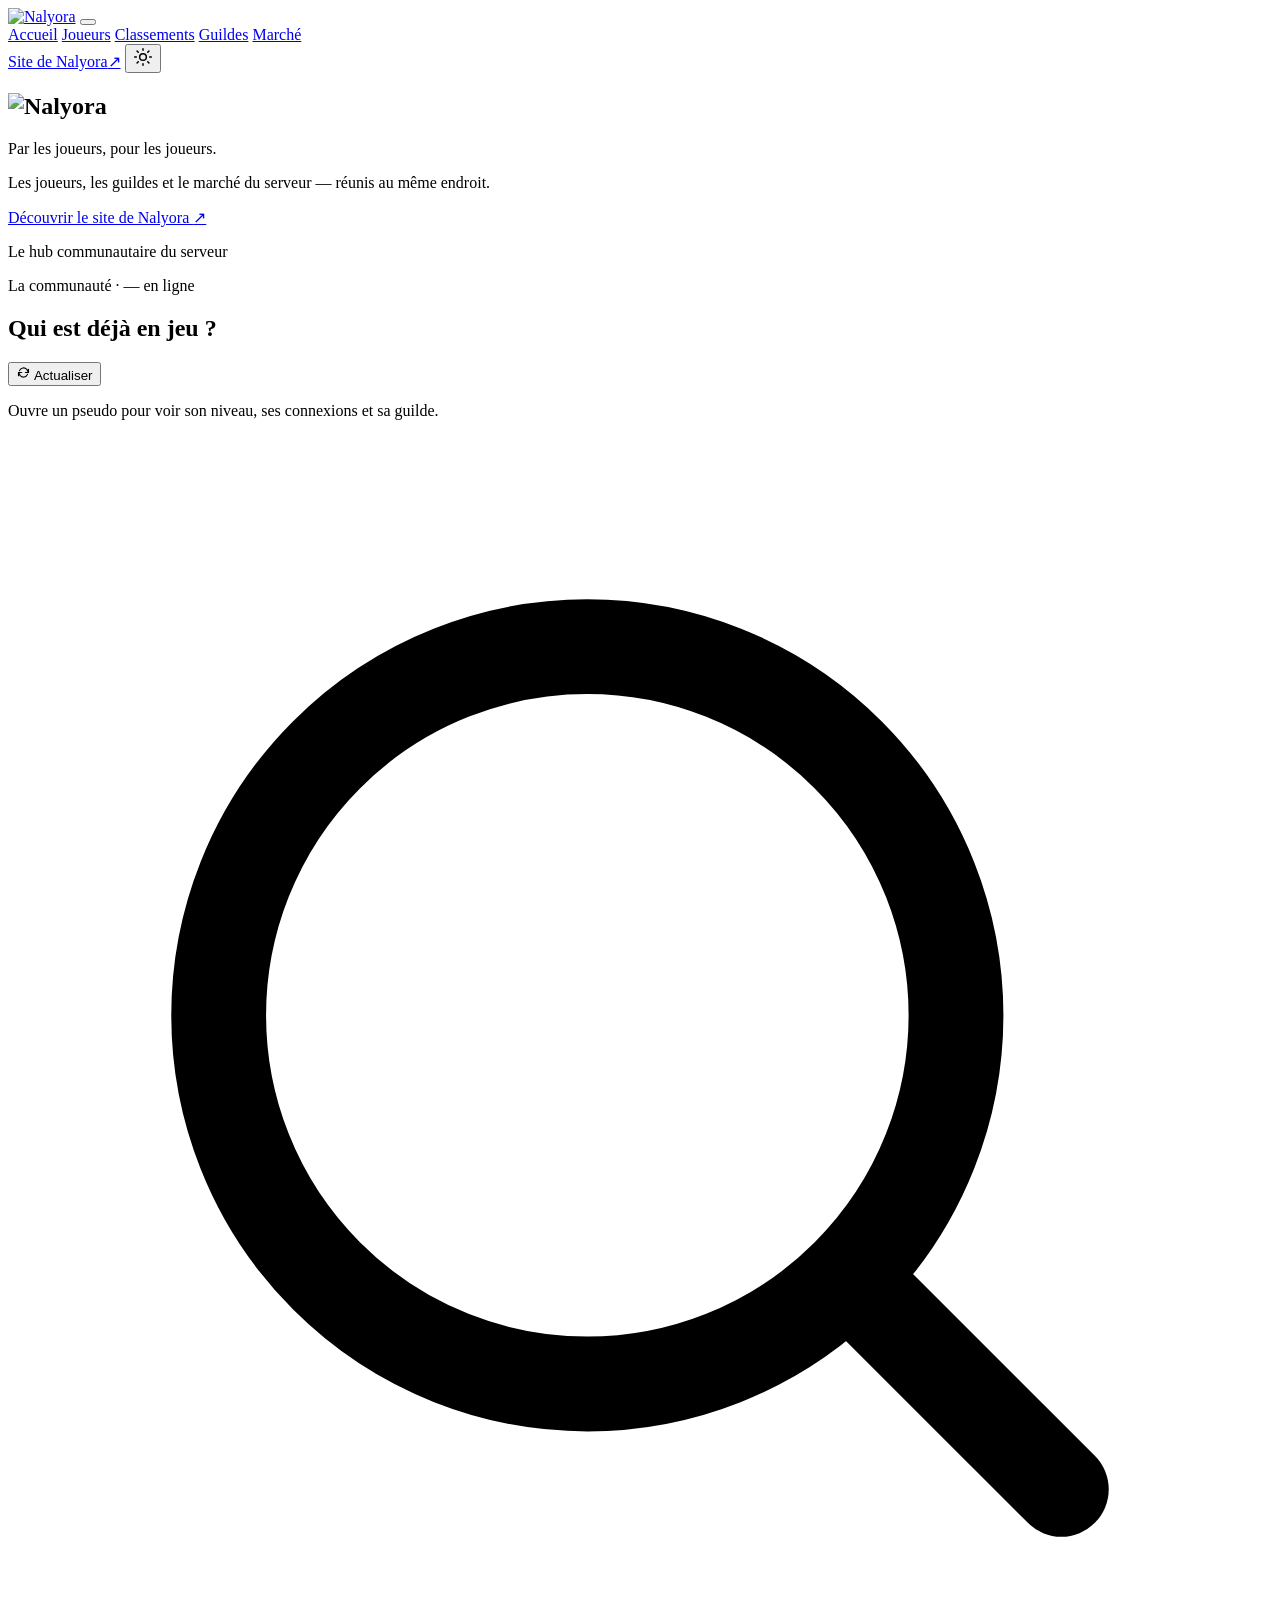
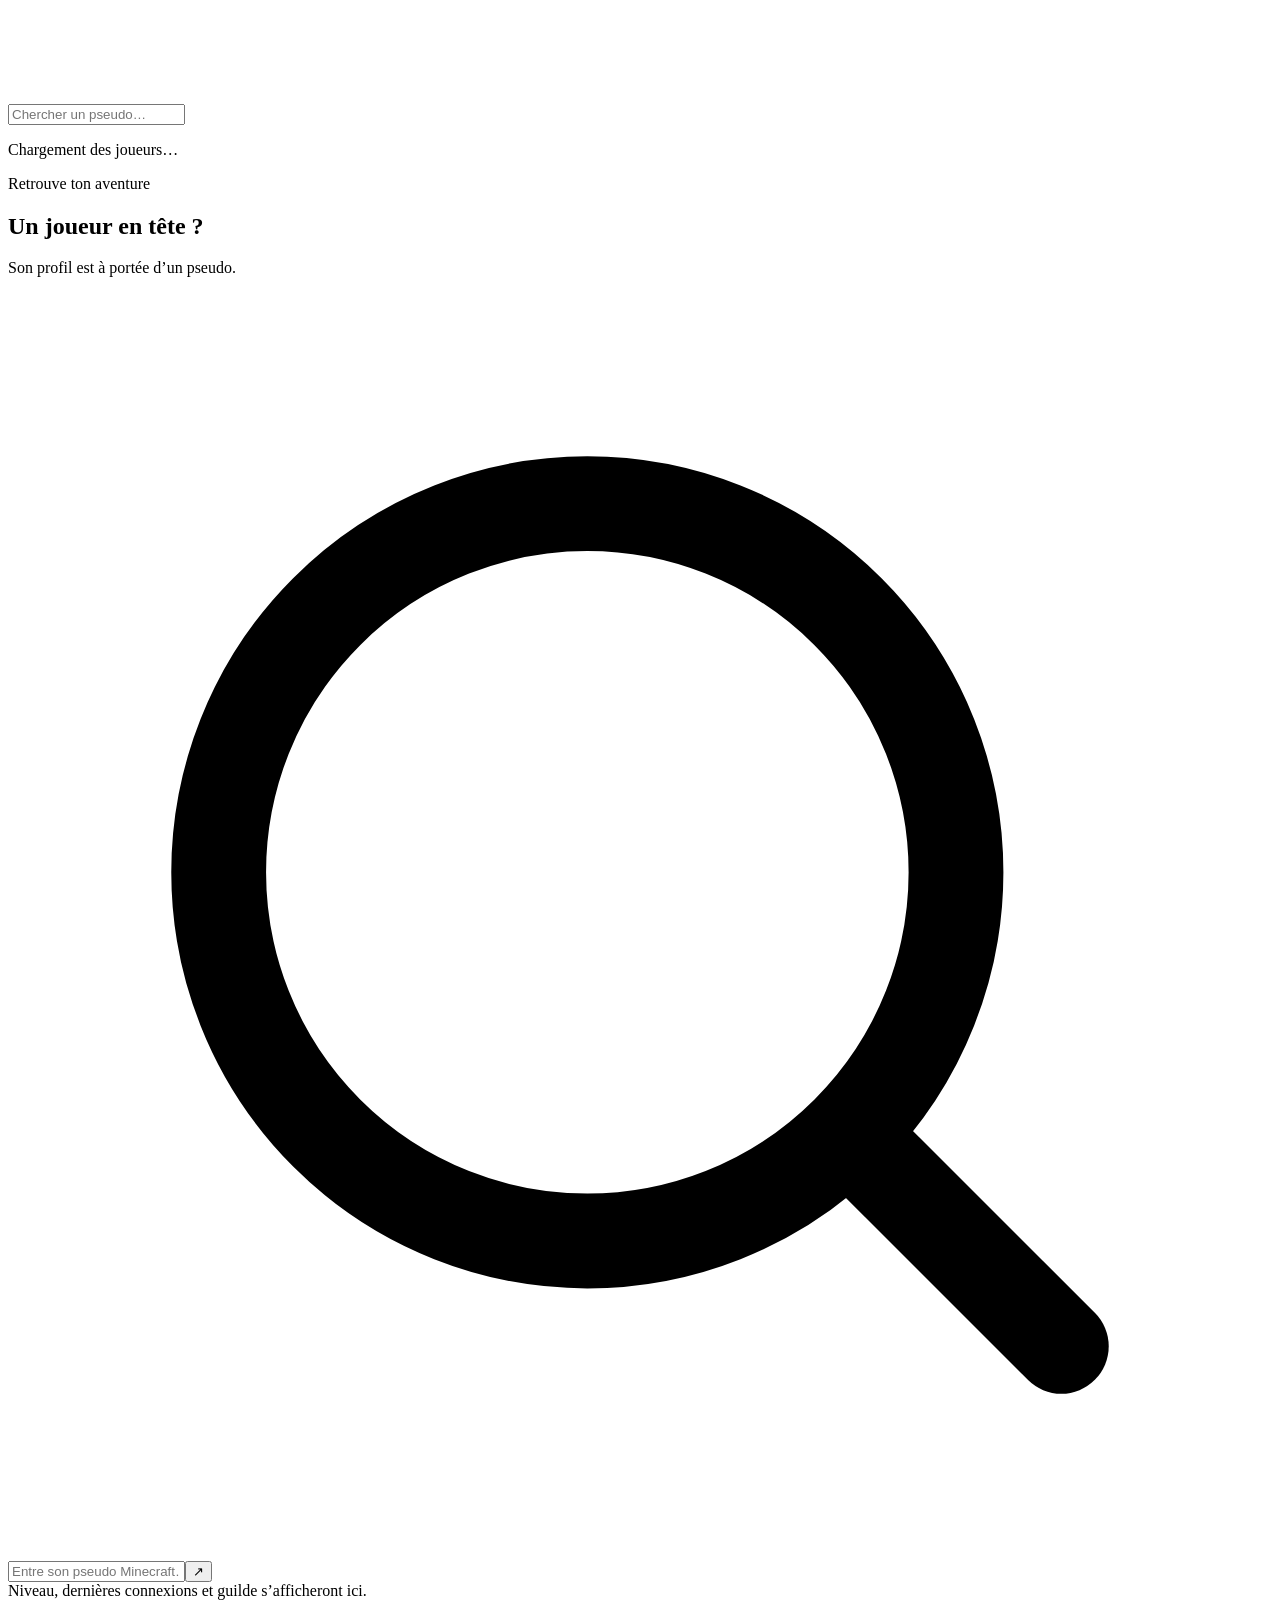
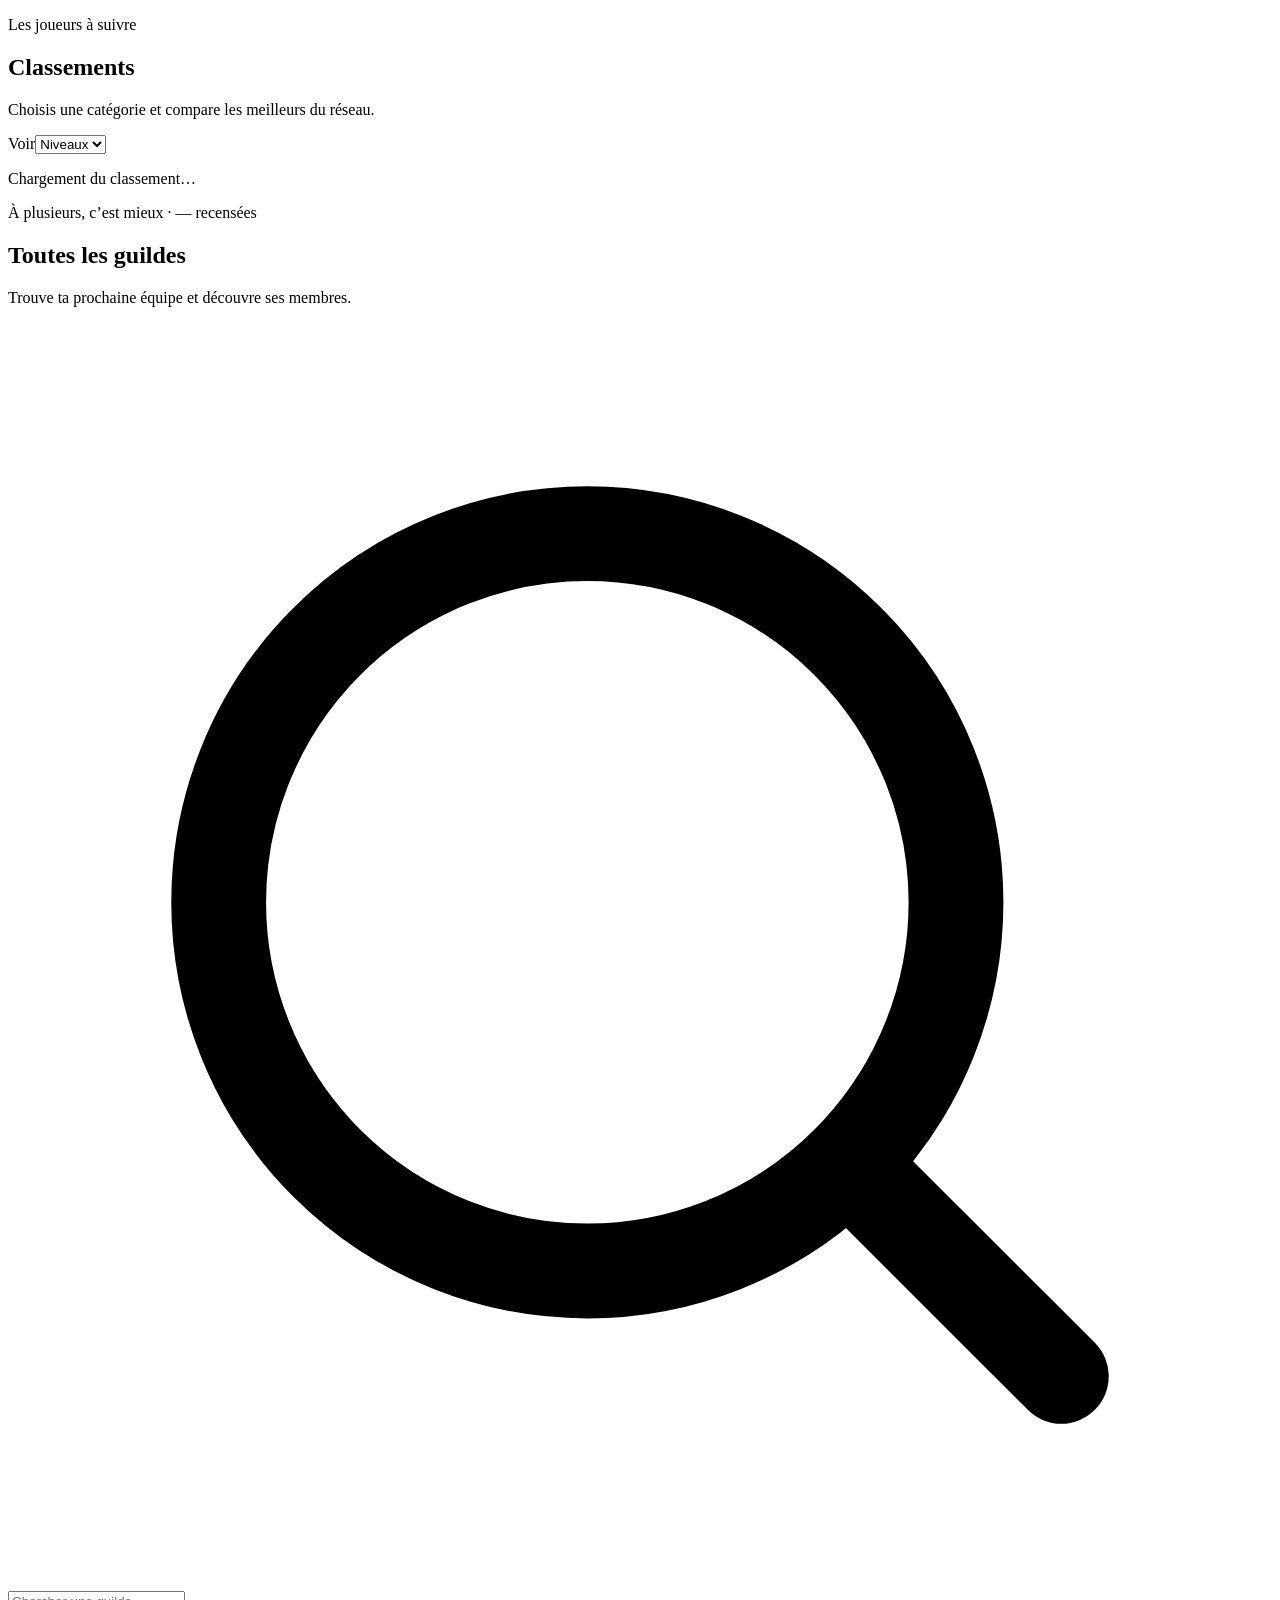
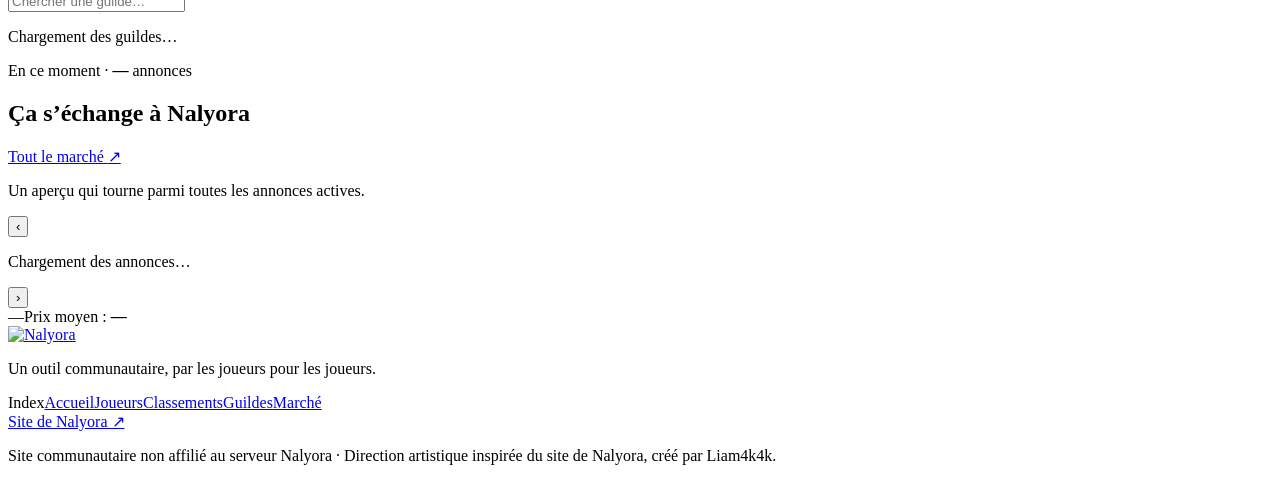
==== index.html @ d9221e03 "AAA" ====
<!doctype html>
<html lang="fr">
<head>
  <meta charset="utf-8">
  <meta name="viewport" content="width=device-width, initial-scale=1">
  <meta name="theme-color" content="#061a3b">
  <meta name="description" content="Le hub communautaire Nalyora : joueurs, profils, guildes, classements et hôtel des ventes, par les joueurs pour les joueurs.">
  <title>Le Hub des joueurs · Nalyora</title>
  <link rel="icon" href="https://nalyora.fr/assets/favicon.png">
  <link rel="preload" href="https://nalyora.fr/assets/fonts/pixelify-sans-latin-600-normal.woff2" as="font" type="font/woff2" crossorigin>
  <link rel="preload" href="https://nalyora.fr/assets/fonts/lilita-one-latin-400-normal.woff2" as="font" type="font/woff2" crossorigin>
  <link rel="stylesheet" href="https://nalyora.fr/css/style.css?v=38">
  <link rel="stylesheet" href="https://nalyora.fr/css/aventure.css?v=44">
  <link rel="stylesheet" href="https://nalyora.fr/css/accueil.css?v=14">
  <link rel="stylesheet" href="styles.css">
  <script src="https://nalyora.fr/js/fond.js?v=5" defer></script>
  <script src="app.js" defer></script>
</head>
<body class="aventure page-accueil hub-page">
  <header class="nav">
    <a class="nav-marque" href="#accueil" aria-label="Accueil du Hub Nalyora"><img src="https://nalyora.fr/assets/logo.webp" width="2000" height="667" alt="Nalyora"></a>
    <button type="button" class="nav-menu" id="nav-menu" aria-expanded="false" aria-controls="nav-principale" aria-label="Ouvrir le menu"><span></span><span></span><span></span></button>
    <nav class="nav-liens" id="nav-principale" aria-label="Navigation principale">
      <a href="#accueil" aria-current="page"><span>Accueil</span></a>
      <a href="#joueurs"><span>Joueurs</span></a>
      <a href="#classements"><span>Classements</span></a>
      <a href="#guildes"><span>Guildes</span></a>
      <a href="#marche"><span>Marché</span></a>
    </nav>
    <div class="nav-actions">
      <a class="nav-bouton nav-boutique hub-official-link" href="https://nalyora.fr/" target="_blank" rel="noopener noreferrer"><span>Site de Nalyora</span><span aria-hidden="true">↗</span></a>
      <button type="button" class="nav-bouton nav-theme" id="theme-toggle" aria-label="Changer de thème" title="Thème clair ou sombre"><svg viewBox="0 0 24 24" width="20" height="20" fill="none" stroke="currentColor" stroke-width="1.8" stroke-linecap="round" aria-hidden="true"><circle cx="12" cy="12" r="4"/><path d="M12 2v2m0 16v2M4.93 4.93l1.4 1.4m11.34 11.34 1.4 1.4M2 12h2m16 0h2M4.93 19.07l1.4-1.4M17.67 6.33l1.4-1.4"/></svg></button>
    </div>
  </header>

  <main id="accueil">
    <section class="aventure-hero hub-hero hub-home-section">
      <h1 class="logo-wrap"><img class="logo" src="https://nalyora.fr/assets/logo.webp" width="2000" height="667" alt="Nalyora"></h1>
      <p class="aventure-ruban">Par les joueurs, pour les joueurs.</p>
      <p class="hub-hero-copy">Les joueurs, les guildes et le marché du serveur — réunis au même endroit.</p>
      <div class="aventure-actions"><a class="hub-link-button" href="https://nalyora.fr/" target="_blank" rel="noopener noreferrer">Découvrir le site de Nalyora <span aria-hidden="true">↗</span></a></div>
      <p class="aventure-statut"><span class="pulse hub-pulse" aria-hidden="true"></span>Le hub communautaire du serveur</p>
    </section>

    <section class="couche couche-terre hub-layer hub-home-section" id="joueurs" aria-labelledby="players-title">
      <div class="couche-interieur">
        <div class="couche-tete">
          <div><p class="couche-sur">La communauté · <span id="online-count">—</span> en ligne</p><h2 class="couche-titre" id="players-title">Qui est déjà en jeu ?</h2></div>
          <button class="hub-refresh" id="refresh-online" type="button"><svg viewBox="0 0 24 24" width="15" height="15" fill="none" stroke="currentColor" stroke-width="1.8" stroke-linecap="round" stroke-linejoin="round" aria-hidden="true"><path d="M20 7v5h-5M4 17v-5h5"/><path d="M5.6 9a7 7 0 0 1 11.7-2L20 12M4 12l2.7 5a7 7 0 0 0 11.7-2"/></svg> Actualiser</button>
        </div>
        <p class="hub-section-intro">Ouvre un pseudo pour voir son niveau, ses connexions et sa guilde.</p>
        <label class="hub-search"><span class="search-icon" aria-hidden="true"><svg viewBox="0 0 24 24" fill="none" stroke="currentColor" stroke-width="1.8" stroke-linecap="round"><circle cx="11" cy="11" r="7"/><path d="m20 20-4-4"/></svg></span><input id="player-search" type="search" placeholder="Chercher un pseudo…" autocomplete="off"></label>
        <div class="hub-player-list" id="player-list"><p class="hub-empty">Chargement des joueurs…</p></div>
        <p class="hub-empty" id="players-empty" hidden>Personne en ligne pour le moment.</p>
      </div>
    </section>

    <section class="couche couche-pierre hub-layer hub-home-section" aria-labelledby="profile-title">
      <div class="couche-interieur hub-two-columns">
        <div class="hub-module">
          <p class="couche-sur">Retrouve ton aventure</p><h2 class="couche-titre" id="profile-title">Un joueur en tête ?</h2>
          <p class="hub-section-intro">Son profil est à portée d’un pseudo.</p>
          <form id="profile-form" class="hub-profile-form"><label class="hub-search"><span class="search-icon" aria-hidden="true"><svg viewBox="0 0 24 24" fill="none" stroke="currentColor" stroke-width="1.8" stroke-linecap="round"><circle cx="11" cy="11" r="7"/><path d="m20 20-4-4"/></svg></span><input id="profile-input" maxlength="16" placeholder="Entre son pseudo Minecraft…" required><button aria-label="Rechercher un joueur"><span aria-hidden="true">↗</span></button></label></form>
          <div class="hub-profile-result" id="profile-result">Niveau, dernières connexions et guilde s’afficheront ici.</div>
        </div>
        <div class="hub-module" id="classements">
          <p class="couche-sur">Les joueurs à suivre</p><h2 class="couche-titre">Classements</h2>
          <p class="hub-section-intro">Choisis une catégorie et compare les meilleurs du réseau.</p>
          <div class="hub-ranking-controls"><label class="hub-dropdown"><span>Voir</span><select id="board-select" aria-label="Choisir un classement"><option value="niveaux">Niveaux</option><option value="argent">Fortune</option><option value="guildes">Guildes</option></select></label>
          <label class="hub-dropdown paw-dropdown" id="wealth-wrap" hidden><span class="paw-mark" aria-hidden="true"><svg viewBox="0 0 24 24" fill="currentColor"><ellipse cx="12" cy="16" rx="5" ry="4"/><circle cx="5.5" cy="10" r="1.8"/><circle cx="10" cy="6.5" r="1.8"/><circle cx="14.5" cy="6.5" r="1.8"/><circle cx="18.5" cy="10" r="1.8"/></svg></span><select id="wealth-type" aria-label="Choisir une monnaie"><option value="vault">Argent</option><option value="ecoshop">Paws</option><option value="afk">Points AFK</option></select></label></div>
          <div class="hub-board-list" id="leaderboard-list"><p class="hub-empty">Chargement du classement…</p></div>
        </div>
      </div>
    </section>

    <section class="couche couche-abysse hub-layer hub-home-section" id="guildes" aria-labelledby="guild-title">
      <div class="couche-interieur">
        <div class="couche-tete"><div><p class="couche-sur">À plusieurs, c’est mieux · <span id="guild-count">—</span> recensées</p><h2 class="couche-titre" id="guild-title">Toutes les guildes</h2></div></div>
        <p class="hub-section-intro">Trouve ta prochaine équipe et découvre ses membres.</p>
        <label class="hub-search"><span class="search-icon" aria-hidden="true"><svg viewBox="0 0 24 24" fill="none" stroke="currentColor" stroke-width="1.8" stroke-linecap="round"><circle cx="11" cy="11" r="7"/><path d="m20 20-4-4"/></svg></span><input id="guild-search" placeholder="Chercher une guilde…" maxlength="20"></label>
        <div class="hub-guild-list" id="guild-list"><p class="hub-empty">Chargement des guildes…</p></div>
        <button class="hub-more" id="guild-more" type="button" hidden>Afficher plus de guildes <span aria-hidden="true">↓</span></button>
      </div>
    </section>

    <section class="couche couche-pierre hub-layer hub-subpage" id="guild-page" hidden aria-labelledby="guild-page-title">
      <div class="couche-interieur">
        <a class="hub-back" href="#guildes">← Retour à toutes les guildes</a>
        <div id="guild-page-content"><p class="hub-empty">Chargement de la guilde…</p></div>
      </div>
    </section>

    <section class="couche couche-abysse hub-layer hub-subpage" id="player-page" hidden aria-labelledby="player-page-title">
      <div class="couche-interieur">
        <a class="hub-back" href="#joueurs">← Retour au Hub</a>
        <div id="player-page-content"><p class="hub-empty">Chargement du profil…</p></div>
      </div>
    </section>

    <section class="couche couche-terre hub-layer hub-home-section" id="marche" aria-labelledby="market-title">
      <div class="couche-interieur">
        <div class="couche-tete"><div><p class="couche-sur">En ce moment · <span class="hub-count"><b id="auction-count">—</b> annonces</span></p><h2 class="couche-titre" id="market-title">Ça s’échange à Nalyora</h2></div><a class="hub-text-link" href="#/marche">Tout le marché <span aria-hidden="true">↗</span></a></div>
        <p class="hub-section-intro">Un aperçu qui tourne parmi toutes les annonces actives.</p>
        <div class="hub-auction-carousel"><button class="hub-carousel-arrow" id="auction-prev" type="button" aria-label="Annonces précédentes">‹</button><div class="hub-carousel-window"><div class="hub-carousel-track" id="auction-carousel"><p class="hub-empty">Chargement des annonces…</p></div></div><button class="hub-carousel-arrow" id="auction-next" type="button" aria-label="Annonces suivantes">›</button></div>
        <div class="hub-carousel-footer"><span id="auction-carousel-count">—</span><span class="hub-carousel-dots" id="auction-carousel-dots"></span><span>Prix moyen : <b id="average-price">—</b></span></div>
      </div>
    </section>

    <section class="couche couche-pierre hub-layer hub-subpage" id="market-page" hidden aria-labelledby="market-page-title"><div class="couche-interieur"><a class="hub-back" href="#marche">← Retour à l’accueil</a><div class="hub-page-heading"><p class="couche-sur">LES ÉCHANGES ENTRE JOUEURS</p><h1 id="market-page-title">Hôtel des ventes</h1><p>Les annonces actives du serveur, au même endroit.</p></div><div class="hub-market-tools"><label class="hub-search"><span class="search-icon" aria-hidden="true"><svg viewBox="0 0 24 24" fill="none" stroke="currentColor" stroke-width="1.8" stroke-linecap="round"><circle cx="11" cy="11" r="7"/><path d="m20 20-4-4"/></svg></span><input id="market-page-search" placeholder="Chercher un objet…" maxlength="64"></label><select id="market-page-sort" aria-label="Trier les annonces"><option value="recent">Plus récentes</option><option value="prix_asc">Prix croissant</option><option value="prix_desc">Prix décroissant</option><option value="expiration">Expiration proche</option></select></div><p class="hub-market-total"><b id="market-page-count">—</b> annonces actives</p><div class="hub-auction-list hub-full-market-list" id="market-page-list"><p class="hub-empty">Chargement du marché…</p></div><button class="hub-more" id="market-load-more" type="button" hidden>Afficher les annonces suivantes</button></div></section>

    <section class="couche couche-abysse hub-layer hub-subpage" id="auction-page" hidden aria-labelledby="auction-page-title"><div class="couche-interieur"><a class="hub-back" href="#/marche">← Retour au marché</a><div id="auction-page-content"><p class="hub-empty">Chargement de l’annonce…</p></div></div></section>

  </main>

  <footer class="pied hub-footer">
    <div class="hub-footer-main"><a class="hub-footer-logo" href="https://nalyora.fr/" target="_blank" rel="noopener noreferrer"><img src="https://nalyora.fr/assets/logo.webp" width="2000" height="667" alt="Nalyora"></a><p>Un outil communautaire, par les joueurs pour les joueurs.</p></div>
    <nav class="hub-footer-index" aria-label="Index du site"><span>Index</span><a href="#accueil">Accueil</a><a href="#joueurs">Joueurs</a><a href="#classements">Classements</a><a href="#guildes">Guildes</a><a href="#marche">Marché</a></nav>
    <div class="hub-footer-links"><a href="https://nalyora.fr/" target="_blank" rel="noopener noreferrer">Site de Nalyora ↗</a></div>
    <p class="hub-disclaimer">Site communautaire non affilié au serveur Nalyora · Direction artistique inspirée du site de Nalyora, créé par Liam4k4k.</p>
  </footer>
  <div class="hub-toast" id="toast" role="status" aria-live="polite"></div>
</body>
</html>
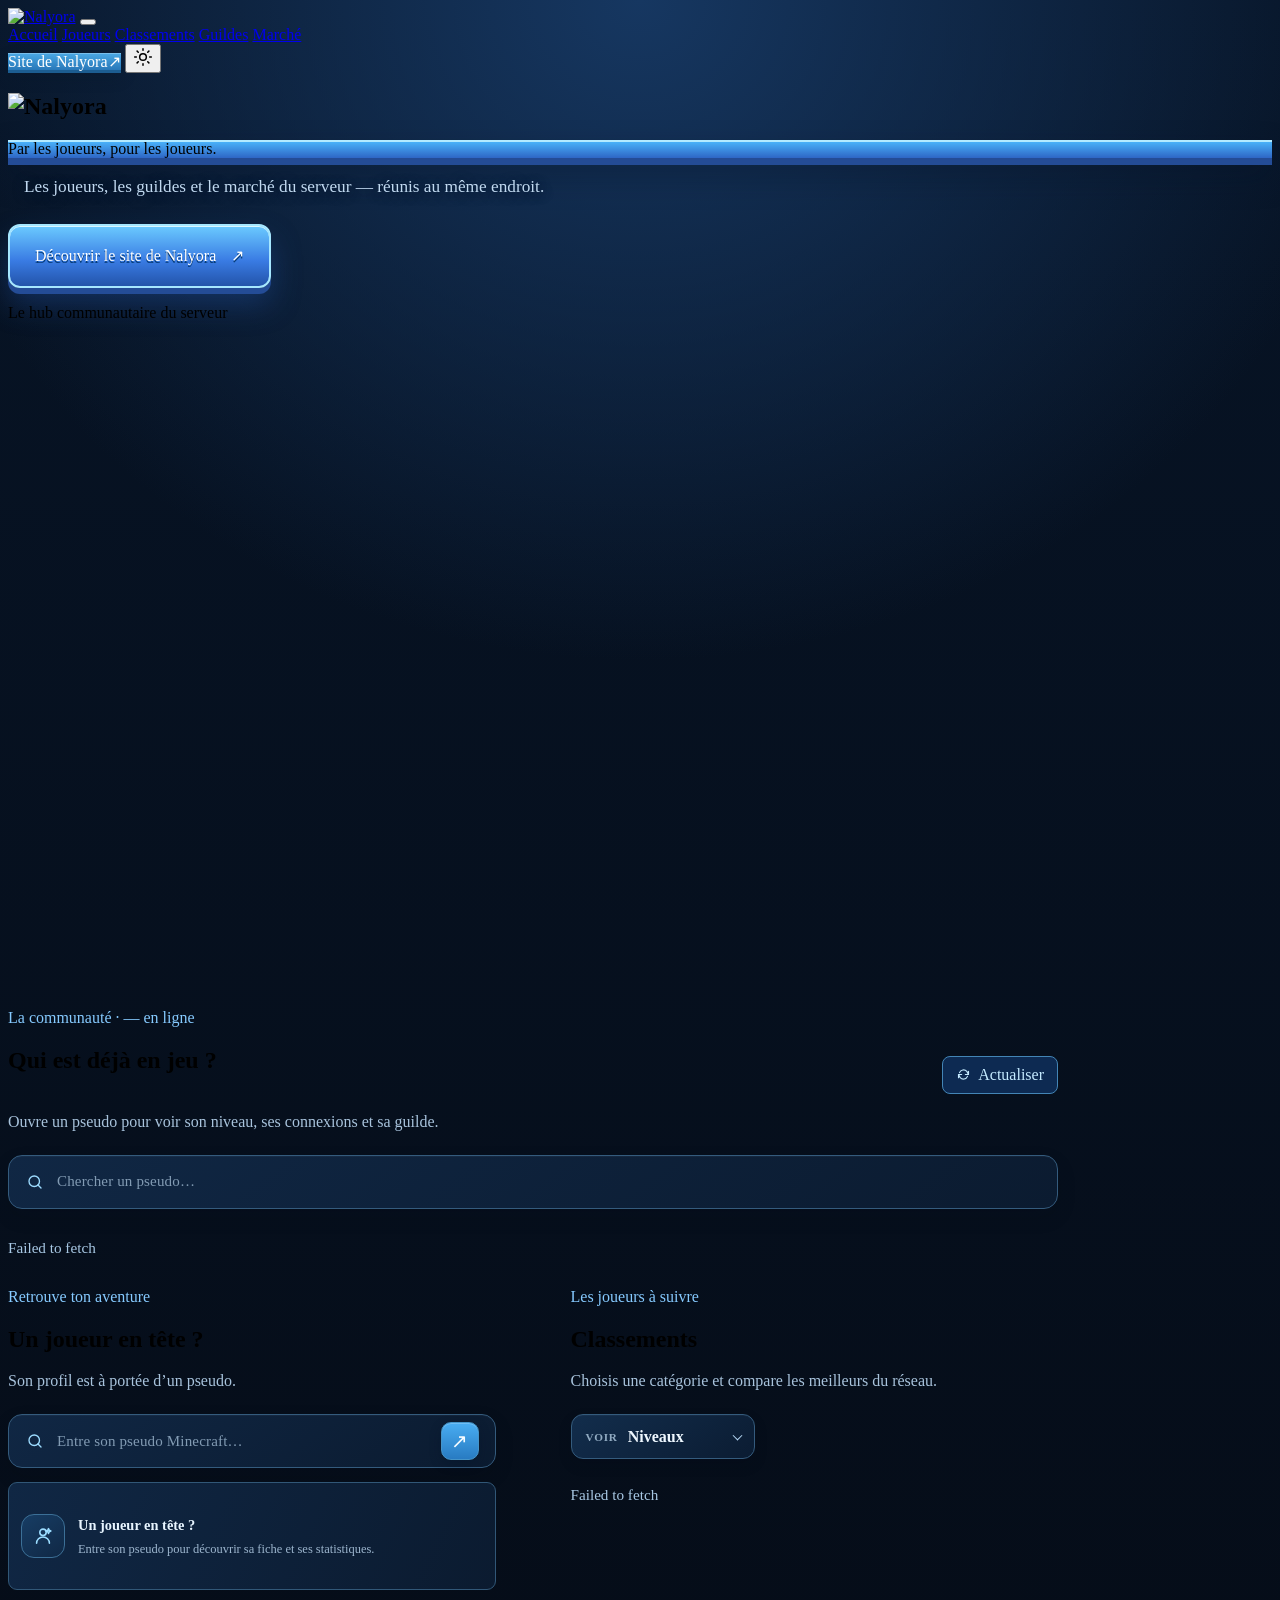
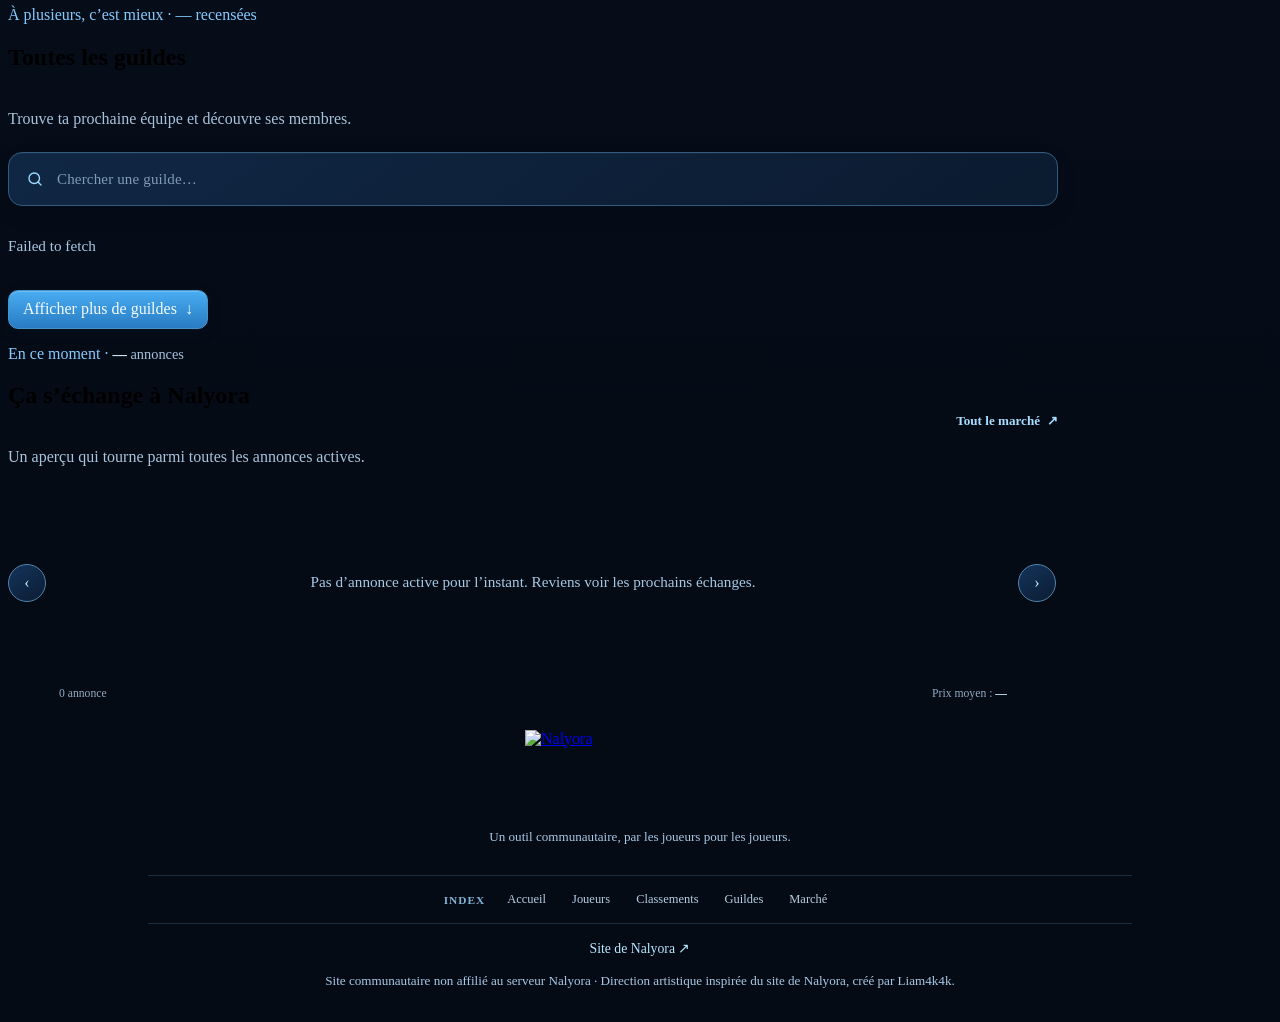
==== commit 758eb4ee: "Add files via upload" ====
--- a/index.html
+++ b/index.html
@@ -61,7 +61,7 @@
           <p class="couche-sur">Retrouve ton aventure</p><h2 class="couche-titre" id="profile-title">Un joueur en tête ?</h2>
           <p class="hub-section-intro">Son profil est à portée d’un pseudo.</p>
           <form id="profile-form" class="hub-profile-form"><label class="hub-search"><span class="search-icon" aria-hidden="true"><svg viewBox="0 0 24 24" fill="none" stroke="currentColor" stroke-width="1.8" stroke-linecap="round"><circle cx="11" cy="11" r="7"/><path d="m20 20-4-4"/></svg></span><input id="profile-input" maxlength="16" placeholder="Entre son pseudo Minecraft…" required><button aria-label="Rechercher un joueur"><span aria-hidden="true">↗</span></button></label></form>
-          <div class="hub-profile-result" id="profile-result">Niveau, dernières connexions et guilde s’afficheront ici.</div>
+          <div class="hub-profile-result hub-profile-empty" id="profile-result"><span class="hub-profile-empty-mark" aria-hidden="true"><svg viewBox="0 0 24 24" fill="none" stroke="currentColor" stroke-width="1.7" stroke-linecap="round" stroke-linejoin="round"><circle cx="12" cy="8" r="3.5"/><path d="M5 20a7 7 0 0 1 14 0M18 4l.8 1.8 1.8.8-1.8.8-.8 1.8-.8-1.8-1.8-.8 1.8-.8z"/></svg></span><span><b>Un joueur en tête ?</b><small>Entre son pseudo pour découvrir sa fiche et ses statistiques.</small></span></div>
         </div>
         <div class="hub-module" id="classements">
           <p class="couche-sur">Les joueurs à suivre</p><h2 class="couche-titre">Classements</h2>
--- a/styles.css
+++ b/styles.css
@@ -0,0 +1,139 @@
+/* Couleurs du site Nalyora, déclinées dans une gamme bleue. */
+body.hub-page{--rouge:#397be3;--rouge-texte:#b9e4ff;--or:#83cfff;--raccord:#4bb4ff;--voile:rgb(12 77 153 / .34);--sticker:var(--cadre-ombre);--hub-blue:#397be3;--hub-ice:#9ee7ff;--hub-ink:#061a3b;--hub-panel:#0a2450;--hub-line:#477aa8;--hub-soft:#a8c8e4;color:var(--texte-papier)}
+body.hub-page .nav-actions .nav-bouton.hub-official-link{--fond-bouton:linear-gradient(180deg,#4cbaff,#2e66c5);--levre:#244c96;--texte-bouton:#fff;color:#fff;background:var(--fond-bouton);box-shadow:inset 0 1px #bcefff,0 4px 0 #244c96,0 9px 18px #2354aa44;text-decoration:none}
+body.hub-page .nav-ouverte .nav-liens{display:flex}
+body.hub-page .aventure-hero{min-height:max(100svh,650px)}
+body.hub-page .aventure-ruban{background:linear-gradient(180deg,#4cbaff,#2e66c5);border-color:#082c60;box-shadow:inset 0 2px #b3eaff,0 7px 0 #244c96,0 16px 30px #05142c88}
+body.hub-page .aventure-statut .pulse{background:#67d4ff;box-shadow:0 0 13px #51baff}
+.hub-link-button{display:inline-flex;min-height:60px;align-items:center;justify-content:center;gap:15px;padding:0 25px;border:2px solid #a6e7ff;border-radius:12px;background:linear-gradient(180deg,#6bcaff,#397be3 58%,#2354aa);box-shadow:inset 0 1px #d8f6ff,0 6px 0 #244c96,0 16px 30px #2354aa66;color:#fff;text-decoration:none;font:400 1.2rem/1.2 var(--bd);text-shadow:0 2px #063c78;transition:transform .16s,filter .16s}.hub-link-button:hover{transform:translateY(-2px);filter:brightness(1.08)}
+.hub-layer .couche-interieur{max-width:1050px}.hub-layer .couche-titre{color:var(--texte-papier)}.hub-layer .couche-sur{color:#86caff}.hub-layer .couche-tete{display:flex;align-items:flex-end;justify-content:space-between;gap:20px;margin-bottom:20px}.hub-refresh{border:1px solid #4385b6;border-radius:8px;padding:9px 13px;background:#0d2a52;color:#c4eaff;cursor:pointer;font:600 .9rem var(--body)}.hub-refresh:hover{background:#154074}.hub-search{display:flex;align-items:center;gap:11px;min-height:46px;padding:0 14px;border:1px solid #46749d;border-radius:9px;background:#101c36;color:#9edfff}.hub-search:focus-within{border-color:#6ccaff;box-shadow:0 0 0 3px #397be32a}.hub-search>span{font-size:21px}.hub-search input{width:100%;min-width:0;border:0;outline:0;background:transparent;color:#edf8ff;font:500 .95rem var(--body)}.hub-search input::placeholder{color:#8fa6bf}.hub-player-list,.hub-board-list,.hub-guild-list,.hub-auction-list{display:grid;margin-top:15px}.hub-player-row,.hub-guild-row,.hub-auction-row{width:100%;display:flex;align-items:center;gap:13px;padding:12px 10px;border:0;border-bottom:1px solid #3e5f8277;background:transparent;color:var(--texte-papier);text-align:left;cursor:pointer;font:inherit}.hub-player-row:hover,.hub-guild-row:hover,.hub-auction-row:hover{background:#397be318}.hub-avatar{width:42px;height:42px;flex:0 0 42px;border:2px solid #5c95c4;border-radius:9px;background:#173658;image-rendering:pixelated}.hub-player-meta,.hub-guild-meta,.hub-auction-meta{display:grid;gap:4px;min-width:0}.hub-player-meta b,.hub-guild-meta b,.hub-auction-meta b{font-size:1rem}.hub-player-meta small,.hub-guild-meta small,.hub-auction-meta small{color:var(--hub-soft);font-size:.82rem}.hub-player-server{margin-left:auto;color:#8de4c3;font-size:.78rem;font-weight:700}.hub-empty{margin:12px 0;color:var(--hub-soft);font-size:.95rem;line-height:1.6}.hub-two-columns{display:grid;grid-template-columns:1fr 1fr;gap:clamp(28px,6vw,75px)}.hub-module{min-width:0}.hub-profile-form{margin-top:18px}.hub-profile-form .hub-search{min-height:51px}.hub-profile-form .hub-search button{border:0;background:transparent;color:#a6e7ff;font-size:1.35rem;cursor:pointer}.hub-profile-result{min-height:78px;display:flex;align-items:center;gap:13px;margin-top:14px;padding:12px;border:1px dashed #4a7599;border-radius:9px;color:var(--hub-soft);font-size:.9rem;line-height:1.55}.hub-profile-card{display:flex;align-items:center;gap:12px;width:100%}.hub-profile-card .hub-avatar{width:50px;height:50px;flex-basis:50px}.hub-profile-info{display:grid;gap:5px}.hub-profile-info b{color:#eef8ff;font-size:1rem}.hub-profile-info small{color:#a4c1da}.hub-profile-tag{margin-left:auto;border-radius:6px;background:#123b68;padding:6px 9px;color:#a7e5ff;font-size:.75rem}.hub-tabs{display:flex;gap:5px;margin-top:16px;padding:4px;border:1px solid #355f85;border-radius:9px;background:#0b1c37}.hub-tabs button{flex:1;min-height:34px;border:0;border-radius:6px;background:transparent;color:#a5bad0;cursor:pointer;font:600 .8rem var(--body)}.hub-tabs button.active{background:linear-gradient(#42aff5,#1478ce);color:white;box-shadow:0 2px 7px #06152e}.hub-board-row{display:grid;grid-template-columns:34px 36px minmax(0,1fr) auto;align-items:center;gap:9px;min-height:54px;border-bottom:1px solid #3e5f8277}.hub-rank{font:400 1rem var(--bd);color:#9abbd5}.hub-rank.gold{color:#b3e7ff}.hub-rank.silver{color:#cee0ee}.hub-rank.bronze{color:#88c6ee}.hub-board-row .hub-avatar{width:34px;height:34px;flex-basis:34px;border-radius:7px}.hub-board-name{overflow:hidden;border:0;background:none;color:#e5f4ff;text-align:left;text-overflow:ellipsis;white-space:nowrap;cursor:pointer;font:600 .9rem var(--body)}.hub-board-value{color:#a8e3ff;font-size:.82rem;font-weight:700;white-space:nowrap}.hub-guild-crest{width:42px;height:42px;display:grid;place-items:center;flex:0 0 42px;border:1px solid #5394c5;border-radius:10px;background:#0d3563;color:#b8ecff;font-size:1.45rem}.hub-guild-level{margin-left:auto;color:#b4e7ff;font:400 .9rem var(--bd);white-space:nowrap}.hub-guild-detail{margin-top:12px;padding:14px;border:1px solid #477aa8;border-radius:9px;background:#0a1d39;color:#d8edff;font-size:.9rem;line-height:1.8}.hub-guild-detail button{float:right;border:0;background:transparent;color:#8cd7ff;cursor:pointer;font-size:1.2rem}.hub-count{color:#a6c1dc;font-size:.9rem}.hub-count b{color:#d4f2ff}.hub-market-tools{display:grid;grid-template-columns:1fr 190px;gap:12px}.hub-market-tools select{min-width:0;padding:0 12px;border:1px solid #46749d;border-radius:9px;background:#101c36;color:#d9efff;font:500 .9rem var(--body)}.hub-auction-row{display:grid;grid-template-columns:46px minmax(0,1fr) auto}.hub-auction-icon{width:44px;height:44px;display:grid;place-items:center;border:1px solid #5190bc;border-radius:10px;background:#113562;color:#bcecff;font-size:1.4rem}.hub-auction-price{color:#b1e5ff;font-size:.88rem;font-weight:700;text-align:right;white-space:nowrap}.hub-auction-price small{display:block;margin-top:4px;color:#91acc7;font-size:.75rem;font-weight:400}.hub-market-note{margin:14px 0 0;padding-top:10px;border-top:1px solid #3e5f8277;color:#a8c5df;font-size:.85rem}.hub-market-note b{color:#c6efff}.hub-status-wrap{display:flex;align-items:center;justify-content:space-between;gap:35px}.hub-status-copy{max-width:430px;color:var(--hub-soft);font-size:.95rem;line-height:1.65}.hub-status-data{display:grid;grid-template-columns:auto auto;align-items:center;gap:11px 20px;min-width:340px;padding:16px;border:1px solid #4477a1;border-radius:11px;background:#0c2040;color:#b1cbe2;font-size:.85rem}.hub-status-data>a{grid-column:1/-1;color:#a8e5ff;text-decoration:none}.hub-status-data>a:hover{color:#fff}.hub-status-indicator{width:9px;height:9px;border-radius:50%;background:#ffbf53;box-shadow:0 0 12px currentColor}.hub-status-indicator.online{background:#54e3a9}.hub-status-indicator.offline{background:#ff6b7e}.hub-status-data>span:nth-last-child(2){grid-column:1/-1}.hub-footer{padding:30px max(20px,calc((100vw - 1000px)/2)) 25px}.hub-footer-main{display:grid;justify-items:center;gap:10px}.hub-footer-logo{display:block;width:min(230px,45vw)}.hub-footer-logo img{display:block;width:100%;height:auto}.hub-footer-main p,.hub-disclaimer{color:var(--hub-soft);font-size:.82rem;text-align:center}.hub-footer-links{display:flex;justify-content:center;gap:20px;margin:16px 0}.hub-footer-links a{color:#b8e6ff;text-decoration:none;font-size:.86rem}.hub-footer-links a:hover{text-decoration:underline}.hub-disclaimer{margin:8px 0 0}.hub-toast{position:fixed;z-index:100;bottom:22px;left:50%;max-width:calc(100vw - 32px);transform:translate(-50%,15px);opacity:0;pointer-events:none;padding:11px 15px;border:1px solid #63a7d3;border-radius:9px;background:#0c2a4d;color:#e8f7ff;box-shadow:0 12px 30px #031326aa;font-size:.88rem;transition:.2s}.hub-toast.show{transform:translate(-50%,0);opacity:1}
+html[data-theme="clair"] body.hub-page{--papier:#fff;--papier-2:#eef7ff;--champ:#f2f8fd;--champ-survol:#deefff;--relief-haut:#d3e8f6;--relief-bas:#bdd8eb;--encre:#103052;--encre-texte:#193956;--indice:#52708a;--texte-papier:#163958;--doux-papier:#496a86;--cadre-bord:rgb(26 92 145 / .23);--voile:rgb(24 130 220 / .1);--rouge:#2e66c5}html[data-theme="clair"] .hub-search,html[data-theme="clair"] .hub-market-tools select,html[data-theme="clair"] .hub-status-data,html[data-theme="clair"] .hub-guild-detail{background:#f0f7fc;color:#193956}html[data-theme="clair"] .hub-search input{color:#193956}html[data-theme="clair"] .hub-board-name,html[data-theme="clair"] .hub-profile-info b{color:#193956}html[data-theme="clair"] .hub-tabs{background:#e5f2fb}html[data-theme="clair"] .hub-tabs button{color:#456582}html[data-theme="clair"] .hub-tabs button.active{color:#fff}html[data-theme="clair"] .hub-player-row,html[data-theme="clair"] .hub-guild-row,html[data-theme="clair"] .hub-auction-row,html[data-theme="clair"] .hub-board-row{border-color:#b8d3e6}html[data-theme="clair"] .hub-profile-result{color:#456582}
+@media(max-width:850px){.hub-two-columns{gap:28px}.hub-status-wrap{align-items:flex-start;flex-direction:column}.hub-status-data{width:100%;min-width:0}}
+@media(max-width:640px){body.hub-page .aventure-hero{min-height:max(88svh,600px)}.hub-layer .couche-tete{align-items:flex-start}.hub-two-columns{grid-template-columns:1fr}.hub-module+.hub-module{padding-top:27px;border-top:1px solid #477aa866}.hub-market-tools{grid-template-columns:1fr}.hub-market-tools select{min-height:44px}.hub-player-row{gap:9px;padding:10px 3px}.hub-avatar{width:36px;height:36px;flex-basis:36px}.hub-status-data{grid-template-columns:auto 1fr}.hub-profile-tag{font-size:.68rem;padding:5px 6px}.hub-link-button{min-height:55px;padding:0 17px;font-size:1.05rem}}
+
+/* Pages joueur et guilde, accessibles par leurs liens dédiés. */
+body.hub-subpage-open main .hub-home-section{display:none}
+body.hub-page .hub-subpage[hidden]{display:none!important}
+body.hub-page.hub-subpage-open main .hub-subpage:not([hidden]){display:block}
+.hub-back{display:inline-flex;align-items:center;gap:8px;margin:0 0 27px;padding:9px 14px;border:1px solid #5388ba;border-radius:8px;background:#0c2750;color:#c8eaff;text-decoration:none;font-size:.88rem;font-weight:700;transition:.18s}
+.hub-back:hover,.hub-back-button:hover{background:#173e70;transform:translateY(-1px)}
+.hub-profile-page,.hub-guild-page{max-width:950px;margin:auto}
+.hub-profile-hero,.hub-guild-hero{position:relative;display:flex;align-items:center;gap:24px;padding:clamp(22px,5vw,42px);border:1px solid #477aa8;border-radius:18px;background:radial-gradient(ellipse at 12% 0%,#397be32c,transparent 56%),linear-gradient(145deg,#132c50,#0b1c38);box-shadow:0 16px 42px #06132988;overflow:hidden}
+.hub-player-portrait{width:106px;height:106px;flex:0 0 106px;display:grid;place-items:center;border:2px solid #6bb6ec;border-radius:20px;background:#10274a;box-shadow:0 0 0 8px #397be31c,0 12px 28px #030d20aa}
+.hub-player-portrait img{width:88px;height:88px;image-rendering:pixelated}
+.hub-profile-heading{min-width:0}.hub-profile-heading h1,.hub-guild-hero h1{margin:5px 0 8px;color:#eff8ff;font:400 clamp(2rem,5vw,3rem)/1.1 var(--bd);overflow-wrap:anywhere}.hub-profile-heading p,.hub-guild-hero p{margin:8px 0 0;color:#a6c2dd;font-size:.9rem}.hub-player-state{display:inline-flex;align-items:center;gap:7px;color:#a7c2dc;font-size:.85rem;font-weight:700}.hub-player-state.online{color:#75e6b9}
+.hub-profile-stats,.hub-guild-stats{display:grid;grid-template-columns:repeat(3,minmax(0,1fr));gap:13px;margin-top:16px}.hub-guild-stats{grid-template-columns:repeat(4,minmax(0,1fr))}.hub-stat-card{min-width:0;min-height:145px;display:flex;flex-direction:column;align-items:flex-start;gap:5px;padding:18px;border:1px solid #477aa877;border-radius:12px;background:linear-gradient(150deg,#112c50,#0a1b35);box-shadow:0 9px 24px #06132966}.hub-stat-icon{align-self:flex-end;color:#91d7ff;font-size:1.2rem}.hub-stat-card>small{color:#8dbce1;font-size:.68rem;font-weight:700;letter-spacing:1.3px}.hub-stat-card>b{color:#e4f6ff;font:400 1.45rem/1.15 var(--bd);overflow-wrap:anywhere}.hub-stat-card>span:last-child{color:#9ab6d1;font-size:.76rem}.hub-stat-card .hub-stat-date{font-size:1rem}.hub-profile-lower{display:grid;grid-template-columns:.85fr 1.15fr;gap:16px;margin-top:16px}.hub-profile-section,.hub-members{padding:21px;border:1px solid #477aa877;border-radius:13px;background:#0c203f}.hub-profile-section h2,.hub-members-heading h2{margin:5px 0 15px;color:#e7f5ff;font:400 1.35rem var(--bd)}.hub-profile-guild-link{width:100%;display:flex;align-items:center;gap:12px;padding:13px;border:1px solid #477aa8;border-radius:10px;background:linear-gradient(130deg,#133a67,#0a2548);color:#e4f5ff;text-align:left;cursor:pointer}.hub-profile-guild-link>span:first-child{font-size:1.7rem;color:#b6e7ff}.hub-profile-guild-link>span:nth-child(2){display:grid;gap:3px}.hub-profile-guild-link small{color:#a3c5e1;font-size:.72rem}.hub-profile-guild-link b{font-size:1rem}.hub-profile-guild-link>span:last-child{margin-left:auto;color:#8edcff}.hub-no-guild{padding:14px;border:1px dashed #477aa877;border-radius:9px;color:#a5bfd7;font-size:.87rem}.hub-profile-dates{display:grid;gap:0;margin:0}.hub-profile-dates div{display:flex;justify-content:space-between;gap:10px;padding:10px 0;border-bottom:1px solid #477aa844}.hub-profile-dates div:last-child{border-bottom:0}.hub-profile-dates dt{color:#9cb9d3;font-size:.82rem}.hub-profile-dates dd{margin:0;color:#e0f0ff;font-size:.83rem;text-align:right}
+.hub-profile-card
+.hub-guild-hero-crest{width:88px;height:88px;flex:0 0 88px;display:grid;place-items:center;border:2px solid #62a5d4;border-radius:19px;background:linear-gradient(145deg,#23558b,#0a2954);color:#c1eeff;font-size:3.2rem;box-shadow:0 0 0 8px #397be31b}.hub-guild-hero-level{margin-left:auto;display:grid;justify-items:center;gap:5px;color:#a6c7e2;font-size:.7rem;letter-spacing:1.4px}.hub-guild-hero-level b{color:#e1f6ff;font:400 2.3rem var(--bd)}.guild-suspended{color:#ffca78}.hub-members{margin-top:16px}.hub-members-heading{display:flex;align-items:end;justify-content:space-between;gap:14px;margin-bottom:14px}.hub-members-heading>span{color:#a5c0da;font-size:.82rem}.hub-members .hub-search{margin-bottom:13px}.hub-members-list{display:grid;grid-template-columns:1fr 1fr;gap:0 14px}.hub-member-row{min-width:0;display:flex;align-items:center;gap:9px;padding:10px 4px;border:0;border-bottom:1px solid #477aa844;background:transparent;color:#e4f3ff;text-align:left;cursor:pointer}.hub-member-row:hover{background:#397be318}.hub-member-row[hidden]{display:none}.hub-member-row .hub-avatar{width:35px;height:35px;flex:0 0 35px}.hub-member-rank{width:20px;color:#87b5d8;font:400 .8rem var(--bd)}.hub-member-row .hub-guild-meta{flex:1}.hub-member-contribution{display:grid;gap:2px;color:#b9e8ff;font-size:.78rem;text-align:right;white-space:nowrap}.hub-member-contribution small{color:#91adc7;font-size:.65rem}.hub-not-found{max-width:620px;margin:20px auto;padding:38px;text-align:center;border:1px solid #477aa8;border-radius:16px;background:linear-gradient(145deg,#10274a,#0a1b35)}.hub-not-found>span{color:#8fdcff;font-size:3rem}.hub-not-found h1{margin:10px 0;color:#eaf7ff;font:400 2rem var(--bd)}.hub-not-found p{color:#a8c3dc;line-height:1.6}.hub-back-button{display:inline-flex;margin-top:10px;padding:10px 14px;border-radius:8px;background:#397be3;color:#fff;text-decoration:none;transition:.18s}.hub-section-intro{max-width:730px;margin:-6px 0 20px;color:#a8c3dc;line-height:1.7}.hub-more{display:block;margin:19px auto 0;padding:11px 17px;border:1px solid #558ebc;border-radius:9px;background:linear-gradient(180deg,#478fe9,#2e66c5);color:#fff;cursor:pointer;font:400 .95rem var(--bd);box-shadow:0 4px 0 #244c96}.hub-more:hover{filter:brightness(1.1);transform:translateY(-1px)}.hub-select-wrap{display:flex;align-items:center;gap:8px;margin-top:11px;color:#a9c8e1;font-size:.76rem}.hub-select-wrap select{padding:6px 9px;border:1px solid #477aa8;border-radius:7px;background:#10264a;color:#e3f3ff;font:inherit}.hub-select-wrap[hidden]{display:none}
+html[data-theme="clair"] .hub-back{background:#e6f3ff;color:#1a4a75}html[data-theme="clair"] .hub-profile-hero,html[data-theme="clair"] .hub-guild-hero,html[data-theme="clair"] .hub-stat-card,html[data-theme="clair"] .hub-profile-section,html[data-theme="clair"] .hub-members,html[data-theme="clair"] html[data-theme="clair"] .hub-profile-heading h1,html[data-theme="clair"] .hub-guild-hero h1,html[data-theme="clair"] .hub-stat-card>b,html[data-theme="clair"] .hub-profile-section h2,html[data-theme="clair"] .hub-members-heading h2,html[data-theme="clair"] html[data-theme="clair"] .hub-profile-heading p,html[data-theme="clair"] .hub-profile-dates dd,html[data-theme="clair"] html[data-theme="clair"] .hub-stat-card>span:last-child,html[data-theme="clair"] .hub-profile-dates dt{color:#527492}html[data-theme="clair"] .hub-profile-guild-link{background:#e5f3ff;color:#183b5a}html[data-theme="clair"] .hub-no-guild{color:#456987}html[data-theme="clair"] .hub-member-row{color:#183b5a;border-color:#c4d9e8}html[data-theme="clair"] .hub-select-wrap select{background:#f1f8fd;color:#183b5a}html[data-theme="clair"] .hub-not-found{background:#eff7fd;color:#183b5a}html[data-theme="clair"] .hub-not-found h1{color:#183b5a}html[data-theme="clair"] .hub-not-found p{color:#456987}
+
+@media(max-width:700px){.hub-profile-hero,.hub-guild-hero{align-items:flex-start;gap:15px;padding:21px}.hub-player-portrait{width:76px;height:76px;flex-basis:76px;border-radius:15px}.hub-player-portrait img{width:64px;height:64px}.hub-profile-heading h1,.hub-guild-hero h1{font-size:1.8rem}.hub-profile-stats{grid-template-columns:1fr 1fr}.hub-guild-stats{grid-template-columns:1fr 1fr}.hub-stat-card{min-height:126px;padding:13px}.hub-profile-lower{grid-template-columns:1fr}.hub-members-list{grid-template-columns:1fr}.hub-guild-hero-crest{width:60px;height:60px;flex-basis:60px;font-size:2.2rem;border-radius:14px}.hub-guild-hero-level b{font-size:1.6rem}.hub-member-contribution{font-size:.68rem}}
+
+
+/* Profil inspiré des fiches joueur de sites d'analyse, adapté aux données de Nalyora. */
+.hub-profile-banner{position:relative;min-height:330px;display:flex;align-items:stretch;isolation:isolate;overflow:hidden;border:1px solid #4176aa;border-radius:17px;background:radial-gradient(ellipse at 76% 18%,#397be348,transparent 40%),linear-gradient(112deg,#07172e 0%,#0c2144 53%,#123768 100%);box-shadow:0 20px 50px #020a1977}
+.hub-profile-banner:before{content:"";position:absolute;inset:0;z-index:-1;background:linear-gradient(90deg,rgba(4,12,28,.15) 0%,rgba(5,16,35,.16) 54%,rgba(7,19,39,.08) 100%),radial-gradient(circle at 84% 17%,#a6e7ff39 0 1px,transparent 2px),radial-gradient(circle at 68% 40%,#a6e7ff28 0 1px,transparent 2px),radial-gradient(circle at 93% 57%,#a6e7ff33 0 1px,transparent 2px);background-size:auto,37px 37px,53px 53px,61px 61px}
+.hub-profile-banner:after{content:"";position:absolute;z-index:-1;right:12%;bottom:92px;width:270px;height:130px;background:linear-gradient(135deg,transparent 40%,#1e5aa344 40% 60%,transparent 60%),linear-gradient(45deg,transparent 40%,#1c4e8838 40% 61%,transparent 61%);clip-path:polygon(0 100%,25% 35%,40% 65%,66% 0,100% 100%);opacity:.6}
+.hub-profile-banner-content{position:relative;z-index:2;width:min(72%,760px);align-self:center;padding:30px 34px 112px}
+.hub-profile-kicker{display:inline-block;margin-bottom:10px;color:#8dc7ff;font-size:.69rem;font-weight:800;letter-spacing:2px}
+.hub-profile-badge{display:table;margin-bottom:9px;padding:5px 9px;border:1px solid #5595c177;border-radius:7px;background:#16457566;color:#c8e8ff;font-size:.72rem;font-weight:700}
+.hub-profile-heading h1,.hub-profile-banner h1{max-width:100%;margin:0;color:#f2f8ff;font:400 clamp(2.6rem,6vw,4.2rem)/1.02 var(--body);letter-spacing:-.045em;overflow-wrap:anywhere;text-shadow:0 5px 24px #02112688}
+.hub-profile-meta{display:flex;flex-wrap:wrap;align-items:center;gap:8px 16px;margin-top:14px;color:#c2d1e2;font-size:.82rem}
+.hub-player-state{display:inline-flex;align-items:center;gap:6px;color:#b2c3d7;font-size:.81rem;font-weight:700}.hub-player-state i,.hub-activity-dot{display:inline-block;width:8px;height:8px;border-radius:50%;background:#8491a3;box-shadow:0 0 0 3px #8491a322}.hub-player-state.online{color:#9cebc6}.hub-player-state.online i,.hub-activity-dot.online{background:#51dda2;box-shadow:0 0 0 3px #51dda222}.hub-banner-guild{padding:5px 8px;border:1px solid #5481a188;border-radius:6px;background:#0c294acc;color:#c2dfff}
+.hub-player-render-wrap{position:absolute;right:6%;top:6px;bottom:75px;width:240px;display:flex;align-items:flex-end;justify-content:center;pointer-events:none}.hub-player-render-glow{position:absolute;bottom:4px;left:50%;width:185px;height:155px;transform:translateX(-50%);border-radius:50%;background:radial-gradient(ellipse,#559ded5e,transparent 69%);filter:blur(8px)}.hub-player-render{position:relative;z-index:1;max-width:100%;max-height:100%;object-fit:contain;object-position:center bottom;filter:drop-shadow(0 12px 20px #000a)}
+.hub-banner-stats{position:absolute;z-index:2;right:0;bottom:0;left:0;display:grid;grid-template-columns:repeat(3,minmax(0,1fr));padding:14px 25px;border-top:1px solid #6ca6d433;background:linear-gradient(90deg,#071529e8,#0a1d39df)}.hub-banner-stats>div{display:flex;align-items:center;gap:11px;min-width:0;padding:5px 20px;border-right:1px solid #b0d5f21c}.hub-banner-stats>div:first-child{padding-left:7px}.hub-banner-stats>div:last-child{border:0}.hub-stat-icon{width:36px;height:36px;flex:0 0 36px;display:grid;place-items:center;border:1px solid #4d83b455;border-radius:9px;background:#17345c;color:#9bd5ff;font-size:1rem}.hub-banner-stats>div>span:last-child{display:grid;gap:4px;min-width:0}.hub-banner-stats small{color:#9bb2ca;font-size:.63rem;font-weight:700;letter-spacing:1px}.hub-banner-stats b{overflow:hidden;color:#f1f7ff;font-size:.92rem;text-overflow:ellipsis;white-space:nowrap}
+.hub-profile-tabs{display:flex;align-items:center;gap:4px;margin-top:13px;padding:5px;border:1px solid #315678;border-radius:10px;background:#0b1729}.hub-profile-tabs button{display:flex;align-items:center;justify-content:center;gap:8px;min-height:38px;padding:0 15px;border:0;border-radius:7px;background:transparent;color:#a8b7c9;cursor:pointer;font:600 .82rem var(--body);transition:background .16s,color .16s}.hub-profile-tabs button:hover{background:#397be31c;color:#edf6ff}.hub-profile-tabs button.active{background:linear-gradient(180deg,#438de8,#2c68c3);color:white;box-shadow:0 2px 8px #03102688}.hub-profile-tabs button span{font-size:1rem}.hub-profile-view{min-height:260px;margin-top:17px}.hub-overview-grid{display:grid;grid-template-columns:1fr 1fr;gap:16px}.hub-profile-section,.hub-members{padding:22px;border:1px solid #345779;border-radius:12px;background:linear-gradient(145deg,#0c1d34,#09172a);box-shadow:0 10px 26px #020a1766}.hub-profile-section h2,.hub-members-heading h2{margin:6px 0 16px;color:#eff6ff;font-size:1.2rem;letter-spacing:-.02em}.hub-overview-stats{display:grid;grid-template-columns:1fr 1fr;gap:10px;margin-bottom:15px}.hub-overview-stats article{min-width:0;display:grid;grid-template-columns:25px 1fr;align-items:center;gap:4px 8px;padding:12px;border:1px solid #315378;border-radius:9px;background:linear-gradient(135deg,#102849,#0b1d36)}.hub-overview-stats article>span{grid-row:span 2;color:#93d2ff}.hub-overview-stats article>small{color:#9fb3c9;font-size:.72rem}.hub-overview-stats article>b{color:#e4f2ff;font-size:1.02rem}.hub-profile-dates{display:grid;gap:0;margin:0}.hub-profile-dates div{display:flex;justify-content:space-between;gap:12px;padding:10px 0;border-bottom:1px solid #42607d4d}.hub-profile-dates div:last-child{border:0}.hub-profile-dates dt{color:#9eb1c6;font-size:.8rem}.hub-profile-dates dd{margin:0;color:#e1edf8;font-size:.82rem;text-align:right}.hub-profile-guild-link{width:100%;display:flex;align-items:center;gap:12px;padding:14px;border:1px solid #3c6d96;border-radius:10px;background:linear-gradient(125deg,#12335a,#0b213e);color:#e4f4ff;text-align:left;cursor:pointer;transition:transform .16s,border-color .16s}.hub-profile-guild-link:hover{transform:translateY(-2px);border-color:#69b4ed}.hub-profile-guild-link>span:first-child{font-size:1.6rem;color:#a9e2ff}.hub-profile-guild-link>span:nth-child(2){display:grid;gap:3px}.hub-profile-guild-link small{color:#9cbad4;font-size:.7rem}.hub-profile-guild-link b{font-size:.95rem}.hub-profile-guild-link>span:last-child{margin-left:auto;color:#89cfff}.hub-no-guild{padding:14px;border:1px dashed #456885;border-radius:9px;color:#a2b7cb;font-size:.85rem}.hub-activity-card{display:flex;align-items:center;justify-content:space-between;gap:20px;margin-top:15px;padding:14px 18px;border:1px solid #345779;border-radius:11px;background:#0b1a2e}.hub-activity-card>div{display:flex;align-items:center;gap:11px}.hub-activity-card>div>span:last-child{display:grid;gap:3px}.hub-activity-card small{color:#91a9c0;font-size:.64rem;font-weight:700;letter-spacing:1px}.hub-activity-card b{color:#e3effb;font-size:.86rem}.hub-activity-card p{margin:0;color:#9eb3c8;font-size:.79rem;text-align:right}
+.hub-tab-intro{margin-bottom:13px}.hub-tab-intro p{max-width:650px;margin:0;color:#a6bbd0;font-size:.87rem;line-height:1.65}.hub-progression-cards{display:grid;grid-template-columns:1fr 1fr;gap:13px}.hub-rank-feature{display:flex;align-items:center;gap:16px;margin-top:13px;padding:20px;border:1px solid #477aab;border-radius:12px;background:radial-gradient(ellipse at 0% 50%,#397be322,transparent 48%),linear-gradient(135deg,#102b4c,#0a1b32)}.hub-rank-feature-icon{width:44px;height:44px;flex:0 0 44px;display:grid;place-items:center;border:1px solid #5a91bd;border-radius:11px;background:#17395f;color:#c4eaff;font-size:1.35rem}.hub-rank-feature>div{display:grid;gap:4px}.hub-rank-feature small,.hub-stat-card>small{color:#92b7d5;font-size:.65rem;font-weight:700;letter-spacing:1.15px}.hub-rank-feature>div>b{color:#f0f7ff;font-size:1.1rem}.hub-rank-feature>div>span{color:#9db4cc;font-size:.78rem}.hub-rank-feature>strong{margin-left:auto;color:#c0e8ff;font-size:.92rem}.hub-rank-feature.empty-rank{background:#0b1a2e}.hub-money-tabs{display:flex;gap:7px;margin:13px 0}.hub-money-tabs button{padding:8px 12px;border:1px solid #3b5c7b;border-radius:7px;background:#0b1a2e;color:#b3c6d9;cursor:pointer;font:600 .77rem var(--body)}.hub-money-tabs button.active{border-color:#5c9bd1;background:#194578;color:#f0f8ff}.hub-fortune-card{display:flex;align-items:center;gap:15px;padding:21px;border:1px solid #477aab;border-radius:12px;background:radial-gradient(ellipse at 100% 0%,#397be32b,transparent 45%),linear-gradient(135deg,#102b4c,#0a1b32)}.hub-fortune-icon{width:50px;height:50px;flex:0 0 50px;display:grid;place-items:center;border:1px solid #5d93bb;border-radius:12px;background:#15375d;color:#bfeaff;font-size:1.5rem}.hub-fortune-label{display:grid;gap:4px;min-width:0}.hub-fortune-label small{color:#96b9d7;font-size:.65rem;font-weight:700;letter-spacing:1px}.hub-fortune-label h3{margin:0;color:#edf6ff;font-size:1rem}.hub-fortune-label span{color:#a8bfd4;font-size:.8rem}.hub-fortune-card>strong{margin-left:auto;color:#e6f5ff;font-size:1.22rem;white-space:nowrap}.hub-ranking-note{color:#9db3c9;font-size:.78rem}.hub-guild-stats-small{display:grid;grid-template-columns:repeat(4,1fr);gap:10px;margin:13px 0}.hub-guild-stats-small article{display:grid;gap:6px;padding:13px;border:1px solid #355c7e;border-radius:9px;background:#0d2039}.hub-guild-stats-small small{color:#91b5d2;font-size:.62rem;font-weight:700;letter-spacing:.8px}.hub-guild-stats-small b{color:#e5f3ff;font-size:1rem}.hub-inline-link{display:inline-block;margin-top:4px;color:#9ddcff;font-size:.82rem;font-weight:700;text-decoration:none}.hub-inline-link:hover{text-decoration:underline}.hub-no-guild-page{text-align:center;padding:35px}.hub-no-guild-page>span{display:block;color:#90d8ff;font-size:2rem}.hub-no-guild-page h2{margin:8px 0}.hub-no-guild-page a{color:#a9deff;font-weight:700;text-decoration:none}.hub-no-guild-page p{color:#a8bdd1}
+html[data-theme="clair"] .hub-profile-banner{background:radial-gradient(ellipse at 76% 18%,#397be32c,transparent 40%),linear-gradient(112deg,#e6f2fc,#cfe5f7 55%,#b9d9f1)}html[data-theme="clair"] .hub-profile-banner h1,html[data-theme="clair"] .hub-banner-stats b{color:#173752}html[data-theme="clair"] .hub-profile-meta,html[data-theme="clair"] .hub-profile-banner-content{color:#355b7b}html[data-theme="clair"] .hub-profile-badge{background:#e8f5ff;color:#28577e}html[data-theme="clair"] .hub-banner-stats{background:linear-gradient(90deg,#e8f3fce8,#d8eafaeb);border-color:#88b5d777}html[data-theme="clair"] .hub-banner-stats small{color:#54728d}html[data-theme="clair"] .hub-profile-tabs{background:#e8f3fb;border-color:#b4cce0}html[data-theme="clair"] .hub-profile-tabs button{color:#496b87}html[data-theme="clair"] .hub-profile-tabs button.active{color:#fff}html[data-theme="clair"] .hub-profile-section,html[data-theme="clair"] .hub-members,html[data-theme="clair"] .hub-activity-card,html[data-theme="clair"] .hub-overview-stats article,html[data-theme="clair"] .hub-guild-stats-small article{background:linear-gradient(145deg,#fff,#f0f7fc);border-color:#c2d8e9}html[data-theme="clair"] .hub-profile-section h2,html[data-theme="clair"] .hub-members-heading h2,html[data-theme="clair"] .hub-overview-stats article>b,html[data-theme="clair"] .hub-guild-stats-small b,html[data-theme="clair"] .hub-activity-card b{color:#183b58}html[data-theme="clair"] .hub-profile-dates dt,html[data-theme="clair"] .hub-activity-card p,html[data-theme="clair"] .hub-overview-stats article>small{color:#52718c}html[data-theme="clair"] .hub-profile-dates dd{color:#254a6a}html[data-theme="clair"] .hub-rank-feature,html[data-theme="clair"] .hub-fortune-card{background:linear-gradient(135deg,#f8fcff,#e8f3fb);border-color:#bfd8ea}html[data-theme="clair"] .hub-rank-feature>div>b,html[data-theme="clair"] .hub-fortune-label h3,html[data-theme="clair"] .hub-fortune-card>strong{color:#173d5c}html[data-theme="clair"] .hub-rank-feature>div>span,html[data-theme="clair"] .hub-fortune-label span{color:#52718c}html[data-theme="clair"] .hub-money-tabs button{background:#f1f7fc;color:#476985}html[data-theme="clair"] .hub-money-tabs button.active{background:#397be3;color:#fff}html[data-theme="clair"] .hub-guild-stats-small{color:#183b58}
+@media(max-width:700px){.hub-profile-banner{min-height:360px;align-items:flex-start}.hub-profile-banner-content{width:100%;align-self:flex-start;padding:25px 20px 145px}.hub-profile-banner h1{max-width:76%;font-size:clamp(2.2rem,10vw,3.25rem)}.hub-profile-meta{max-width:70%;align-items:flex-start;flex-direction:column;gap:8px}.hub-player-render-wrap{right:1%;top:62px;bottom:78px;width:39%;opacity:.92}.hub-player-render{max-height:100%}.hub-banner-stats{grid-template-columns:1fr 1fr;padding:9px 11px}.hub-banner-stats>div{gap:8px;padding:7px 9px;border-right:0}.hub-banner-stats>div:last-child{display:none}.hub-banner-stats .hub-stat-icon{width:30px;height:30px;flex-basis:30px}.hub-banner-stats small{font-size:.55rem}.hub-banner-stats b{font-size:.78rem}.hub-profile-tabs{overflow-x:auto}.hub-profile-tabs button{flex:0 0 auto;padding:0 11px}.hub-overview-grid{grid-template-columns:1fr}.hub-progression-cards{grid-template-columns:1fr 1fr}.hub-guild-stats-small{grid-template-columns:1fr 1fr}.hub-activity-card{align-items:flex-start;flex-direction:column}.hub-activity-card p{text-align:left}.hub-rank-feature{flex-wrap:wrap;padding:15px}.hub-rank-feature>strong{margin-left:59px}.hub-fortune-card{flex-wrap:wrap}.hub-fortune-card>strong{margin-left:auto;font-size:1rem}}
+@media(max-width:420px){.hub-profile-tabs button{gap:5px;padding:0 8px;font-size:.75rem}.hub-profile-meta{font-size:.72rem}.hub-player-render-wrap{right:-2%;width:42%;opacity:.76}.hub-overview-stats{grid-template-columns:1fr}.hub-fortune-icon{width:40px;height:40px;flex-basis:40px}.hub-fortune-card>strong{width:100%;margin:0 0 0 55px}.hub-rank-feature>strong{width:100%;margin-left:0}}
+
+/* Lisibilité des surfaces claires et navigation homogène des sous-pages. */
+body.hub-page{--raccord:#08172d;background:radial-gradient(ellipse 80% 35% at 50% 0%,#163761 0%,transparent 72%),linear-gradient(180deg,#071426,#050b15 80%)}
+body.hub-page .fond-formes{--trait:rgb(99 177 242 / .18);--trait-doux:rgb(111 197 255 / .12);--losange:rgb(61 135 198 / .36);--losange-bord:rgb(147 214 255 / .56);--losange-lueur:rgb(77 160 230 / .34)}
+html[data-theme="clair"] body.hub-page{--raccord:#edf4fb;--voile:rgb(34 94 146 / .06);--rouge-texte:#28577d;background:linear-gradient(180deg,#edf4fb 0%,#f7fafd 75%,#eef5fb 100%)}
+html[data-theme="clair"] body.hub-page .fond-formes{--trait:rgb(42 103 153 / .13);--trait-doux:rgb(61 121 173 / .1);--losange:rgb(65 137 194 / .2);--losange-bord:rgb(54 111 160 / .35);--losange-lueur:rgb(55 134 196 / .14)}
+html[data-theme="clair"] .hub-layer .couche-titre{color:#183958;text-shadow:none}
+html[data-theme="clair"] .hub-layer .couche-sur{color:#35658c;text-shadow:none}
+html[data-theme="clair"] .hub-layer .hub-section-intro,html[data-theme="clair"] .hub-layer .hub-empty{color:#4b6781}
+html[data-theme="clair"] .hub-layer .hub-guild-meta b,html[data-theme="clair"] .hub-layer .hub-auction-meta b,html[data-theme="clair"] .hub-layer .hub-player-meta b{color:#183958}
+html[data-theme="clair"] .hub-layer .hub-guild-meta small,html[data-theme="clair"] .hub-layer .hub-auction-meta small,html[data-theme="clair"] .hub-layer .hub-player-meta small{color:#55728d}
+html[data-theme="clair"] .hub-layer .hub-player-row,html[data-theme="clair"] .hub-layer .hub-guild-row,html[data-theme="clair"] .hub-layer .hub-auction-row{border-color:#b8cde0}
+html[data-theme="clair"] .hub-layer .hub-player-row:hover,html[data-theme="clair"] .hub-layer .hub-guild-row:hover,html[data-theme="clair"] .hub-layer .hub-auction-row:hover{background:#397be310}
+.hub-profile-tabs.hub-tabs{margin:13px 0 0;padding:4px;gap:4px;border:1px solid #315678;border-radius:10px;background:#0b1729}
+.hub-profile-tabs.hub-tabs .tab{flex:0 0 auto;min-height:38px;display:flex;align-items:center;justify-content:center;gap:8px;padding:0 16px;border:0;border-radius:7px;background:transparent;color:#a8b7c9;font:600 .82rem var(--body);box-shadow:none;text-transform:none;letter-spacing:normal}
+.hub-profile-tabs.hub-tabs .tab:hover{background:#397be31c;color:#edf6ff}
+.hub-profile-tabs.hub-tabs .tab.active{background:linear-gradient(180deg,#438de8,#2c68c3);color:#fff;box-shadow:0 2px 8px #03102688}
+html[data-theme="clair"] .hub-profile-tabs.hub-tabs{border-color:#b4cce0;background:#e8f3fb}
+html[data-theme="clair"] .hub-profile-tabs.hub-tabs .tab{color:#496b87}
+html[data-theme="clair"] .hub-profile-tabs.hub-tabs .tab.active{color:#fff}
+.hub-player-mini-scene{width:47px;height:58px;flex:0 0 47px;display:flex;align-items:flex-end;justify-content:center;overflow:visible;perspective:230px}
+.hub-player-mini-body{max-width:100%;max-height:100%;object-fit:contain;image-rendering:pixelated;filter:drop-shadow(0 4px 5px #03091488);transform-origin:50% 70%;animation:skin-turn 7s ease-in-out infinite}
+.hub-player-render{animation:skin-turn 8s ease-in-out infinite;transform-origin:50% 72%}
+.hub-player-row:nth-child(2n) .hub-player-mini-body{animation-delay:-2.4s}.hub-player-row:nth-child(3n) .hub-player-mini-body{animation-delay:-4.1s}
+.hub-player-mini-scene.board-skin{width:31px;height:42px;flex-basis:31px}.hub-player-mini-scene.board-skin .hub-player-mini-body{animation-duration:8s}
+@keyframes skin-turn{0%,12%{transform:rotateY(-18deg) translateY(1px)}45%{transform:rotateY(0) translateY(-2px)}78%,100%{transform:rotateY(18deg) translateY(1px)}}
+.hub-activity-chart{margin-top:15px;padding:21px;border:1px solid #345779;border-radius:12px;background:linear-gradient(145deg,#0b1a2e,#091628);box-shadow:0 10px 26px #020a1766}
+.hub-activity-chart-heading{display:flex;align-items:center;justify-content:space-between;gap:12px}.hub-activity-chart-heading h2{margin:5px 0 0;color:#edf6ff;font-size:1.05rem}
+.hub-activity-state{color:#a8b7c9;font-size:.75rem}.hub-activity-state.online{color:#9cebc6}
+.hub-timeline{position:relative;display:flex;justify-content:space-between;gap:30px;margin:27px 8px 10px}
+.hub-timeline-line{position:absolute;top:6px;right:0;left:0;height:2px;background:linear-gradient(90deg,#315578,#397be3,#4ca2e6)}
+.hub-timeline-line i{position:absolute;top:-3px;width:8px;height:8px;border-radius:50%;background:#8bd4ff;box-shadow:0 0 10px #61baff}.hub-timeline-line i:first-child{left:0}.hub-timeline-line i:last-child{right:0}
+.hub-timeline-point{position:relative;display:grid;gap:5px;padding-top:20px}.hub-timeline-point.last{text-align:right}.hub-timeline-point>span{position:absolute;top:0;width:13px;height:13px;border:3px solid #0b1a2e;border-radius:50%;background:#70c9ff;box-shadow:0 0 0 1px #6db3e2}.hub-timeline-point.last>span{right:0;background:#68e0aa;box-shadow:0 0 0 1px #68e0aa}.hub-timeline-point small{color:#9bb2c8;font-size:.72rem}.hub-timeline-point b{color:#e3f1fe;font-size:.8rem}.hub-activity-chart>p{margin:13px 0 0;color:#8fa6bd;font-size:.72rem}
+.hub-footer-index{display:flex;flex-wrap:wrap;align-items:center;justify-content:center;gap:8px;margin:17px auto 0;padding:10px;border-top:1px solid #49719455;border-bottom:1px solid #49719455}
+.hub-footer-index>span{margin-right:5px;color:#82b4d8;font-size:.71rem;font-weight:800;letter-spacing:1px;text-transform:uppercase}
+.hub-footer-index a{padding:6px 9px;border-radius:6px;color:#b5cde2;text-decoration:none;font-size:.78rem;transition:background .16s,color .16s}
+.hub-footer-index a:hover{background:#397be322;color:#dff2ff}
+html[data-theme="clair"] .hub-activity-chart{background:linear-gradient(145deg,#fff,#f0f7fc);border-color:#c2d8e9}
+html[data-theme="clair"] .hub-activity-chart-heading h2,html[data-theme="clair"] .hub-timeline-point b{color:#183b58}
+html[data-theme="clair"] .hub-activity-state,html[data-theme="clair"] .hub-timeline-point small,html[data-theme="clair"] .hub-activity-chart>p{color:#52718c}
+html[data-theme="clair"] .hub-timeline-point>span{border-color:#f0f7fc}
+html[data-theme="clair"] .hub-footer-index{border-color:#b6ccdd}
+html[data-theme="clair"] .hub-footer-index>span{color:#35658c}
+html[data-theme="clair"] .hub-footer-index a{color:#3d5e79}
+html[data-theme="clair"] .hub-footer-index a:hover{background:#397be31a;color:#173d5c}
+@media(max-width:640px){.hub-player-mini-scene{width:38px;height:51px;flex-basis:38px}.hub-player-row{min-height:67px}.hub-profile-tabs.hub-tabs .tab{gap:6px;padding:0 10px;font-size:.76rem}.hub-activity-chart{padding:15px}.hub-footer-index{gap:4px}.hub-footer-index a{padding:6px}.hub-banner-stats>div:last-child{display:flex}.hub-banner-stats{grid-template-columns:repeat(3,minmax(0,1fr));padding:7px}.hub-banner-stats>div{padding:5px}.hub-banner-stats small{font-size:.49rem}.hub-banner-stats b{font-size:.67rem}}
+@media(prefers-reduced-motion:reduce){.hub-player-mini-body,.hub-player-render{animation:none!important}}
+
+/* Accueil : accroches courtes, sélecteurs et aperçu vivant du marché. */
+.hub-hero-copy{max-width:560px;margin:7px 16px 23px;color:#c1d9f0;font-size:clamp(.92rem,2vw,1.08rem);line-height:1.55;text-shadow:0 2px 12px #06162b}
+.hub-ranking-controls{display:flex;align-items:center;gap:8px;margin:13px 0}.hub-dropdown{position:relative;min-width:0;display:flex;align-items:center;gap:8px;padding:0 11px;border:1px solid #42678b;border-radius:9px;background:linear-gradient(145deg,#102b4b,#0b1b31);color:#a9bfd5}.hub-dropdown>span:first-child{font-size:.72rem;font-weight:700;letter-spacing:.6px}.hub-dropdown select{min-width:90px;appearance:none;padding:9px 20px 9px 1px;border:0;outline:0;background:transparent;color:#ecf6ff;cursor:pointer;font:600 .82rem var(--body)}.hub-dropdown:after{content:"";position:absolute;right:10px;top:50%;width:7px;height:7px;border-right:1.7px solid #b8daf6;border-bottom:1.7px solid #b8daf6;transform:translateY(-70%) rotate(45deg);pointer-events:none}.hub-dropdown option{background:#10223a;color:#edf6ff}.paw-dropdown{padding-left:8px}.paw-mark{width:23px;height:23px;display:grid;place-items:center;color:#98d8ff}.paw-mark svg{width:19px;height:19px}.hub-dropdown[hidden]{display:none!important}
+.hub-ranking-controls+.hub-board-list{margin-top:8px}.hub-board-value{font-variant-numeric:tabular-nums}.hub-ranking-controls+.hub-board-list .hub-board-row{min-height:51px}
+.hub-auction-carousel{display:grid;grid-template-columns:40px minmax(0,1fr) 40px;align-items:center;gap:12px;margin-top:12px}.hub-carousel-window{min-width:0;overflow:hidden}.hub-carousel-track{display:grid;grid-template-columns:repeat(3,minmax(0,1fr));gap:12px;min-height:184px}.hub-carousel-track>.hub-empty{grid-column:1/-1;align-self:center;text-align:center}.hub-carousel-arrow{width:38px;height:38px;display:grid;place-items:center;border:1px solid #5483aa;border-radius:50%;background:linear-gradient(145deg,#14345a,#0b1c33);color:#bde7ff;cursor:pointer;font:300 1.65rem/1 var(--body);transition:transform .16s,background .16s,border .16s}.hub-carousel-arrow:hover:not(:disabled){transform:scale(1.07);border-color:#91d3ff;background:#1b4774}.hub-carousel-arrow:disabled{opacity:.35;cursor:default}
+.hub-auction-card{position:relative;min-width:0;min-height:178px;display:flex;flex-direction:column;align-items:flex-start;gap:10px;padding:15px 15px 13px;border:1px solid #365f84;border-radius:12px;background:radial-gradient(ellipse at 100% 0%,#397be325,transparent 46%),linear-gradient(145deg,#102845,#0a192d);color:#eff7ff;text-align:left;cursor:pointer;overflow:hidden;transition:transform .2s,border-color .2s,box-shadow .2s}.hub-auction-card:before{content:"";position:absolute;right:-28px;top:38px;width:92px;height:92px;border:1px solid #88cfff16;border-radius:25px;transform:rotate(28deg)}.hub-auction-card:hover{transform:translateY(-4px);border-color:#70b9ec;box-shadow:0 12px 28px #030e1c88}.hub-auction-card-top{position:relative;z-index:1;width:100%;display:flex;align-items:center;justify-content:space-between;color:#92c8ef}.hub-auction-card-top>span{font-size:.62rem;font-weight:800;letter-spacing:1.2px}.hub-icon{display:inline-block;flex:0 0 auto;vertical-align:middle}.hub-auction-card .hub-auction-item{position:relative;z-index:1;max-width:100%;overflow:hidden;color:#edf7ff;font-size:1.05rem;text-overflow:ellipsis;white-space:nowrap}.hub-auction-seller{position:relative;z-index:1;display:flex;align-items:center;gap:6px;color:#9fb8d0;font-size:.77rem}.hub-auction-card-foot{position:relative;z-index:1;width:100%;display:flex;align-items:end;justify-content:space-between;gap:8px;margin-top:auto;padding-top:9px;border-top:1px solid #6085a62a}.hub-auction-card-foot strong{color:#c2eaff;font-size:1.02rem;font-variant-numeric:tabular-nums}.hub-auction-card-foot small{color:#92aac1;font-size:.68rem;text-align:right}.hub-carousel-footer{display:flex;align-items:center;justify-content:space-between;gap:14px;margin:12px 51px 0;color:#91a9c0;font-size:.73rem}.hub-carousel-footer>span:last-child{white-space:nowrap}.hub-carousel-footer b{color:#c5e6fb}.hub-carousel-dots{display:flex;align-items:center;justify-content:center;gap:5px}.hub-carousel-dots button{width:7px;height:7px;padding:0;border:0;border-radius:10px;background:#42617f;cursor:pointer;transition:width .2s,background .2s}.hub-carousel-dots button.active{width:22px;background:#62b6ee}.hub-carousel-dots>span{color:#9ab1c8;font-size:.68rem}.hub-text-link{display:inline-flex;align-items:center;gap:7px;color:#a9ddff;text-decoration:none;font-size:.82rem;font-weight:700;white-space:nowrap}.hub-text-link:hover{color:white}
+.hub-market-total{margin:13px 0;color:#a5bed6;font-size:.81rem}.hub-market-total b{color:#d9efff}.hub-full-market-list{margin-top:0}.hub-full-market-list .hub-auction-row{min-height:70px}.hub-full-market-list .hub-auction-meta{flex:1}.hub-full-market-list .hub-auction-icon{display:grid;place-items:center}.hub-full-market-list .hub-auction-price small{display:flex;align-items:center;justify-content:flex-end;gap:4px}.hub-page-heading{margin-bottom:24px}.hub-page-heading .couche-sur{color:#87cfff;font-size:.72rem;font-weight:800;letter-spacing:1.6px}.hub-page-heading h1{margin:5px 0 8px;color:#f0f7ff;font:400 clamp(2rem,5vw,3.2rem)/1.1 var(--bd)}.hub-page-heading p{margin:0;color:#a4bbd2;font-size:.9rem}.hub-auction-detail{position:relative;max-width:900px;margin:20px auto;padding:clamp(23px,5vw,48px);border:1px solid #477aa8;border-radius:17px;background:radial-gradient(ellipse at 87% 7%,#397be340,transparent 40%),linear-gradient(145deg,#0e2747,#09182b);box-shadow:0 20px 52px #020a1977;overflow:hidden}.hub-auction-detail-mark{width:74px;height:74px;display:grid;place-items:center;margin-bottom:22px;border:1px solid #568bb8;border-radius:17px;background:linear-gradient(145deg,#1a4775,#0d2a4c);color:#bce8ff;box-shadow:0 10px 22px #030b1888}.hub-auction-detail .couche-sur{color:#8acbfa;font-size:.7rem;font-weight:800;letter-spacing:1.5px}.hub-auction-detail h1{margin:7px 0;color:#f0f7ff;font:400 clamp(2rem,5vw,3.3rem)/1.1 var(--bd)}.hub-auction-detail-sub{margin:0;color:#a9bed3}.hub-auction-detail-main{display:flex;align-items:center;justify-content:space-between;gap:20px;margin-top:30px;padding:17px 0;border-top:1px solid #4f759544;border-bottom:1px solid #4f759544}.hub-auction-detail-main>div{display:grid;gap:7px}.hub-auction-detail-main>div>small,.hub-auction-vendor small{color:#96b0c9;font-size:.65rem;font-weight:800;letter-spacing:1.2px}.hub-auction-detail-main>div>strong{color:#d8f1ff;font-size:1.55rem;font-variant-numeric:tabular-nums}.hub-auction-vendor{display:flex;align-items:center;gap:10px;padding:8px 11px;border:1px solid #3d6586;border-radius:10px;background:#102744;color:#e6f4ff;text-align:left;cursor:pointer}.hub-auction-vendor img{width:38px;height:38px;border-radius:8px;image-rendering:pixelated}.hub-auction-vendor span{display:grid;gap:4px}.hub-auction-vendor b{font-size:.85rem}.hub-auction-vendor>svg:last-child{margin-left:4px;color:#91d2ff}.hub-auction-dates{display:flex;gap:45px;padding-top:19px}.hub-auction-dates span{display:grid;gap:5px}.hub-auction-dates small{color:#8fa9c3;font-size:.64rem;font-weight:800;letter-spacing:1px}.hub-auction-dates b{color:#d7e8f7;font-size:.82rem;font-weight:600}
+html[data-theme="clair"] .hub-hero-copy{color:#3a5977;text-shadow:none}html[data-theme="clair"] .hub-dropdown{border-color:#b8cde0;background:linear-gradient(145deg,#fff,#eef6fc);color:#4c6984}html[data-theme="clair"] .hub-dropdown select{color:#1c3f5e}html[data-theme="clair"] .hub-dropdown:after{border-color:#496d8b}html[data-theme="clair"] .hub-auction-card{border-color:#bed3e3;background:radial-gradient(ellipse at 100% 0%,#397be318,transparent 46%),linear-gradient(145deg,#fff,#eff6fc);color:#183958}html[data-theme="clair"] .hub-auction-card .hub-auction-item{color:#183958}html[data-theme="clair"] .hub-auction-seller,html[data-theme="clair"] .hub-auction-card-foot small{color:#57728b}html[data-theme="clair"] .hub-auction-card-foot strong{color:#255b91}html[data-theme="clair"] .hub-auction-card-top{color:#376d99}html[data-theme="clair"] .hub-carousel-arrow{border-color:#b1cce0;background:#eef6fc;color:#24577e}html[data-theme="clair"] .hub-carousel-footer,html[data-theme="clair"] .hub-carousel-dots>span{color:#587590}html[data-theme="clair"] .hub-carousel-footer b{color:#295c88}html[data-theme="clair"] .hub-text-link{color:#285f8c}html[data-theme="clair"] .hub-market-total{color:#54718d}html[data-theme="clair"] .hub-market-total b{color:#183958}html[data-theme="clair"] .hub-page-heading h1{color:#183958}html[data-theme="clair"] .hub-page-heading p{color:#52708b}html[data-theme="clair"] .hub-page-heading .couche-sur{color:#35658c}html[data-theme="clair"] .hub-auction-detail{border-color:#c0d5e5;background:radial-gradient(ellipse at 87% 7%,#397be318,transparent 40%),linear-gradient(145deg,#fff,#eff6fc)}html[data-theme="clair"] .hub-auction-detail h1{color:#183958}html[data-theme="clair"] .hub-auction-detail-sub{color:#52708b}html[data-theme="clair"] .hub-auction-detail-main>div>strong{color:#255b91}html[data-theme="clair"] .hub-auction-vendor{background:#e8f3fb;border-color:#bfd3e3;color:#193c5a}html[data-theme="clair"] .hub-auction-dates b{color:#2f5370}
+@media(max-width:850px){.hub-carousel-track{grid-template-columns:repeat(2,minmax(0,1fr))}.hub-carousel-track .hub-auction-card:nth-child(3){display:none}.hub-ranking-controls{flex-wrap:wrap}}
+@media(max-width:680px){.hub-auction-carousel{grid-template-columns:32px minmax(0,1fr) 32px;gap:7px}.hub-carousel-track{grid-template-columns:minmax(0,1fr)}.hub-carousel-track .hub-auction-card:nth-child(n+2){display:none}.hub-auction-card{min-height:164px}.hub-carousel-arrow{width:31px;height:34px;font-size:1.35rem}.hub-carousel-footer{margin:10px 38px 0;flex-wrap:wrap}.hub-carousel-footer>span:last-child{width:100%;text-align:center}.hub-auction-detail-main{align-items:flex-start;flex-direction:column}.hub-auction-dates{gap:18px;flex-wrap:wrap}.hub-page-heading{margin-bottom:18px}}
+.hub-icon{display:block;flex:0 0 auto;vertical-align:middle}.search-icon{width:19px;height:19px;display:grid;place-items:center;flex:0 0 19px;color:#9ddcff}.search-icon svg{display:block;width:18px;height:18px}.hub-search:focus-within .search-icon{color:#d1f0ff}.hub-refresh{display:inline-flex;align-items:center;gap:7px}.hub-refresh svg{flex:0 0 auto}
+
+/* Classements, recherche et annuaire : contrôles plus nets et cartes plus lisibles. */
+.hub-layer .hub-search{min-height:52px;padding:0 16px;border:1px solid #345b7d;border-radius:14px;background:linear-gradient(145deg,#102744,#0b1b30);box-shadow:inset 0 1px #ffffff08,0 8px 20px #020a181a;transition:border-color .18s,box-shadow .18s,background .18s}
+.hub-layer .hub-search:focus-within{border-color:#67c3ff;background:#112d4e;box-shadow:0 0 0 4px #4db5f226,0 10px 24px #020a1830}
+.hub-layer .hub-search input{font-size:.94rem;letter-spacing:.01em}.hub-layer .hub-search input::placeholder{color:#829bb3}
+.hub-profile-form .hub-search button,.hub-open-profile,.hub-more,.hub-back-button{display:inline-flex;align-items:center;justify-content:center;gap:8px;min-height:39px;padding:0 14px;border:1px solid #4594c8;border-radius:10px;background:linear-gradient(180deg,#49adf2,#287bc2);box-shadow:inset 0 1px #ffffff35,0 4px 12px #04132655;color:#f5fbff;text-decoration:none;font:700 .81rem var(--body);white-space:nowrap;cursor:pointer;transition:transform .16s,filter .16s,box-shadow .16s}
+.hub-profile-form .hub-search button{width:38px;min-width:38px;height:38px;min-height:38px;padding:0;font-size:1.25rem}.hub-open-profile:hover,.hub-profile-form .hub-search button:hover,.hub-more:hover,.hub-back-button:hover{transform:translateY(-1px);filter:brightness(1.12);box-shadow:inset 0 1px #ffffff45,0 7px 17px #04132666}.hub-open-profile:active,.hub-profile-form .hub-search button:active,.hub-more:active{transform:translateY(1px)}
+.hub-ranking-controls{gap:10px;margin:15px 0 12px}.hub-dropdown{min-height:43px;gap:10px;padding:0 14px;border-color:#345b7d;border-radius:12px;background:linear-gradient(145deg,#122d4c,#0b1c32);box-shadow:inset 0 1px #ffffff08,0 6px 14px #020a1822;transition:border-color .18s,box-shadow .18s}.hub-dropdown:focus-within{border-color:#69c3ff;box-shadow:0 0 0 4px #4db5f21c}.hub-dropdown>span:first-child{color:#91abc2;font-size:.7rem;letter-spacing:.8px;text-transform:uppercase}.hub-dropdown select{min-height:40px;min-width:112px;padding:0 22px 0 0;color:#eff8ff;font-weight:700}.hub-dropdown option{padding:10px;background:#10243d}.hub-dropdown:after{right:13px;width:6px;height:6px;border-width:0 1.7px 1.7px 0}.paw-dropdown{padding-left:12px}
+.hub-board-list{gap:5px}.hub-ranking-controls+.hub-board-list .hub-board-row{grid-template-columns:40px 42px minmax(0,1fr) auto;gap:11px;min-height:60px;padding:5px 10px;border:1px solid transparent;border-radius:12px;transition:background .16s,border-color .16s,transform .16s}.hub-ranking-controls+.hub-board-list .hub-board-row:hover{transform:translateX(2px);border-color:#35658a;background:linear-gradient(100deg,#123155aa,#0d2038aa)}
+.hub-board-row .hub-rank{width:36px;height:36px;display:grid;place-items:center;border:1px solid #345a7a;border-radius:11px;background:#102944;color:#a9c4dc;font-size:.82rem;font-weight:800;font-variant-numeric:tabular-nums}.hub-board-row .hub-rank.gold{border-color:#9b8649;background:linear-gradient(145deg,#554820,#302b20);color:#ffdc7d}.hub-board-row .hub-rank.silver{border-color:#647d91;background:linear-gradient(145deg,#344c61,#1e354b);color:#d7eafb}.hub-board-row .hub-rank.bronze{border-color:#89684e;background:linear-gradient(145deg,#513923,#34281f);color:#eeb68b}
+.hub-board-avatar{width:40px;height:40px;display:block;flex:0 0 40px;border:1px solid #4e86af;border-radius:11px;background:#102a47;object-fit:cover;image-rendering:pixelated;box-shadow:0 4px 12px #020a1850}.hub-board-name{min-width:0;padding:8px 0;font-size:.9rem}.hub-board-name:hover{color:#9cddff}.hub-board-value{padding:7px 10px;border:1px solid #2c5271;border-radius:9px;background:#102944;color:#b9e8ff;font-size:.77rem;font-variant-numeric:tabular-nums}
+.hub-guild-list{grid-template-columns:repeat(auto-fill,minmax(min(100%,330px),1fr));gap:12px;margin-top:16px}.hub-guild-row{position:relative;min-width:0;min-height:124px;align-items:flex-start;gap:13px;padding:17px;border:1px solid #315777;border-radius:15px;background:radial-gradient(ellipse at 0 0,#277bc51c,transparent 55%),linear-gradient(145deg,#102744,#0b1b30);box-shadow:inset 0 1px #ffffff08,0 9px 20px #020a1822;transition:transform .18s,border-color .18s,box-shadow .18s}.hub-guild-row:hover{transform:translateY(-3px);border-color:#66b8eb;background:radial-gradient(ellipse at 0 0,#277bc530,transparent 55%),linear-gradient(145deg,#123052,#0c2038);box-shadow:0 14px 28px #020a1844}.hub-guild-row .hub-guild-crest{width:48px;height:48px;flex-basis:48px;border-radius:14px;background:linear-gradient(145deg,#1c4c78,#0e2c4c);box-shadow:inset 0 1px #ffffff16}.hub-guild-row .hub-guild-meta{flex:1;gap:6px}.hub-guild-row .hub-guild-meta>b{color:#eff8ff;font-size:1.02rem}.hub-guild-row .hub-guild-meta>small{color:#9db9d1;font-size:.75rem}.hub-guild-stats-inline{display:flex;flex-wrap:wrap;gap:6px;margin-top:4px}.hub-guild-stats-inline>span{display:inline-flex;align-items:center;gap:5px;padding:5px 7px;border:1px solid #315777;border-radius:8px;background:#0b1d32;color:#a9c8e0;font-size:.68rem;white-space:nowrap}.hub-guild-stats-inline .hub-icon{color:#8dcfff}.hub-guild-row .hub-guild-level{display:grid;justify-items:center;gap:3px;margin:0 0 0 2px;padding:7px 8px;border:1px solid #315777;border-radius:11px;background:#0b1d32;color:#bceaff}.hub-guild-row .hub-guild-level small{color:#7fa1bd;font-size:.55rem;font-weight:800;letter-spacing:.8px}.hub-guild-row .hub-guild-level b{font:800 1rem var(--bd)}.hub-guild-row .hub-guild-level .hub-icon{margin-top:2px;color:#78c7fa}
+.hub-profile-card{display:grid;grid-template-columns:50px minmax(0,1fr) auto;gap:6px 12px}.hub-profile-card>.hub-avatar{grid-column:1;grid-row:1 / span 2;align-self:center}.hub-profile-card .hub-profile-info{grid-column:2;grid-row:1;min-width:0}.hub-profile-tag,.hub-profile-independent{grid-column:2;grid-row:2;justify-self:start;display:inline-flex;align-items:center;gap:6px;max-width:100%;margin:0;padding:6px 9px;border:1px solid #315f85;border-radius:10px;background:linear-gradient(145deg,#123456,#0d2743);color:#bde7ff;font-size:.7rem;font-weight:700;line-height:1.25}.hub-profile-tag>span,.hub-profile-independent>span{overflow:hidden;text-overflow:ellipsis;white-space:nowrap}.hub-profile-tag .hub-icon,.hub-profile-independent .hub-icon{color:#81ccff}.hub-profile-independent{border-color:#43586c;background:linear-gradient(145deg,#1a2c3e,#122236);color:#b8c8d8}.hub-profile-independent .hub-icon{color:#9eb6cc}.hub-profile-card .hub-open-profile{grid-column:3;grid-row:1 / span 2;align-self:center;padding:0 11px;font-size:.72rem}
+.hub-layer button:focus-visible,.hub-layer select:focus-visible,.hub-layer a:focus-visible,.hub-layer input:focus-visible{outline:3px solid #66c6ff;outline-offset:3px}.hub-layer button:disabled{cursor:not-allowed}
+html[data-theme="clair"] .hub-layer .hub-search{border-color:#bdd2e3;background:linear-gradient(145deg,#fff,#f0f7fc);box-shadow:inset 0 1px #fff,0 7px 18px #28577a0c}html[data-theme="clair"] .hub-layer .hub-search:focus-within{border-color:#378fce;background:#fff;box-shadow:0 0 0 4px #378fce20}html[data-theme="clair"] .hub-layer .hub-search input{color:#193956}html[data-theme="clair"] .hub-layer .hub-search input::placeholder{color:#7890a5}html[data-theme="clair"] .hub-dropdown{border-color:#bdd2e3;background:linear-gradient(145deg,#fff,#eef6fc);box-shadow:0 6px 14px #28577a0c}html[data-theme="clair"] .hub-dropdown>span:first-child{color:#648099}html[data-theme="clair"] .hub-dropdown select{color:#183958}html[data-theme="clair"] .hub-dropdown option{background:#fff;color:#183958}html[data-theme="clair"] .hub-board-row .hub-rank{border-color:#c1d7e7;background:#eef6fc;color:#55728b}html[data-theme="clair"] .hub-board-row .hub-rank.gold{border-color:#ddc779;background:#fff6d9;color:#8e6911}html[data-theme="clair"] .hub-board-row .hub-rank.silver{border-color:#c1cfda;background:#eef4f8;color:#536c7e}html[data-theme="clair"] .hub-board-row .hub-rank.bronze{border-color:#d9b99e;background:#fbf0e7;color:#89572d}html[data-theme="clair"] .hub-ranking-controls+.hub-board-list .hub-board-row:hover{border-color:#c5ddeb;background:#f3f9fd}html[data-theme="clair"] .hub-board-avatar{border-color:#a9c9df;background:#eaf4fa;box-shadow:0 4px 12px #28577a13}html[data-theme="clair"] .hub-board-name{color:#193956}html[data-theme="clair"] .hub-board-value{border-color:#c4dbea;background:#eef7fc;color:#285e87}html[data-theme="clair"] .hub-guild-row{border-color:#c3d7e6;background:radial-gradient(ellipse at 0 0,#397be315,transparent 55%),linear-gradient(145deg,#fff,#f0f7fc);box-shadow:0 9px 20px #28577a0c}html[data-theme="clair"] .hub-guild-row:hover{border-color:#6ba9cf;background:linear-gradient(145deg,#fff,#edf7fd);box-shadow:0 14px 25px #28577a17}html[data-theme="clair"] .hub-guild-row .hub-guild-meta>b{color:#193956}html[data-theme="clair"] .hub-guild-row .hub-guild-meta>small{color:#5c7890}html[data-theme="clair"] .hub-guild-row .hub-guild-crest{border-color:#b6d2e5;background:linear-gradient(145deg,#e4f3fc,#d5eafa);color:#28618f}html[data-theme="clair"] .hub-guild-stats-inline>span,html[data-theme="clair"] .hub-guild-row .hub-guild-level{border-color:#c5dbea;background:#f3f9fd;color:#446b89}html[data-theme="clair"] .hub-profile-tag{border-color:#b8d5e8;background:#eaf5fc;color:#285b82}html[data-theme="clair"] .hub-profile-independent{border-color:#ccd9e3;background:#f0f5f8;color:#557084}html[data-theme="clair"] .hub-profile-info b{color:#193956}html[data-theme="clair"] .hub-profile-info small{color:#607c94}
+@media(max-width:640px){.hub-ranking-controls{align-items:stretch}.hub-dropdown{flex:1;justify-content:space-between}.hub-dropdown select{min-width:95px}.hub-guild-list{grid-template-columns:1fr;gap:9px}.hub-guild-row{min-height:112px;padding:14px}.hub-profile-result{padding:11px}.hub-profile-card{grid-template-columns:42px minmax(0,1fr);gap:7px 10px}.hub-profile-card>.hub-avatar{grid-column:1;grid-row:1 / span 3;width:42px;height:42px;flex-basis:42px}.hub-profile-card .hub-profile-info{grid-column:2;grid-row:1}.hub-profile-card .hub-profile-tag,.hub-profile-card .hub-profile-independent{grid-column:2;grid-row:2;max-width:100%}.hub-profile-card .hub-open-profile{grid-column:2;grid-row:3;justify-self:start;min-height:35px}.hub-board-row .hub-board-value{max-width:125px;padding:6px 7px;font-size:.68rem}.hub-ranking-controls+.hub-board-list .hub-board-row{grid-template-columns:34px 38px minmax(0,1fr) auto;gap:8px;padding:4px 6px}.hub-board-avatar{width:36px;height:36px;flex-basis:36px}}
+
+/* Finitions : le raccourci officiel reste bleu, les annonces restent en place au survol. */
+body.hub-page .nav-actions .nav-bouton.hub-official-link,body.hub-page .nav-actions .nav-bouton.hub-official-link:hover{background:linear-gradient(180deg,#4ba9e5,#2878b9)!important;color:#fff!important;filter:none!important;transform:none!important;box-shadow:inset 0 1px #ffffff42,0 3px 0 #1c5d91,0 7px 15px #06172b55!important;text-shadow:none!important}
+body.hub-page .nav-actions .nav-bouton.hub-official-link::before,body.hub-page .nav-actions .nav-bouton.hub-official-link::after{content:none!important;display:none!important}
+.hub-link-button:hover{transform:none;filter:none;background:linear-gradient(180deg,#4ba9e5,#2878b9);box-shadow:inset 0 1px #ffffff42,0 6px 0 #1c5d91,0 14px 27px #06172b66}
+.hub-auction-card:hover{transform:none;box-shadow:0 8px 20px #030e1c55;border-color:#588bb2}.hub-auction-card{transition:border-color .18s,box-shadow .18s,background .18s}
+.hub-profile-empty{display:flex;gap:13px;min-height:82px;border-style:solid;border-color:#315777;background:linear-gradient(115deg,#102744,#0b1b30);color:#aec6db}.hub-profile-empty-mark{width:42px;height:42px;display:grid;place-items:center;flex:0 0 42px;border:1px solid #3c7097;border-radius:13px;background:linear-gradient(145deg,#173d64,#102845);color:#9cddff}.hub-profile-empty-mark svg{width:22px;height:22px}.hub-profile-empty>span:last-child{display:grid;gap:4px}.hub-profile-empty b{color:#e8f5ff;font-size:.9rem}.hub-profile-empty small{color:#9db6ce;font-size:.78rem;line-height:1.45}
+html[data-theme="clair"] body.hub-page{--papier:#fff;--papier-2:#f3f8fc;--champ:#fff;--champ-survol:#eaf4fb;--relief-haut:#e1edf5;--relief-bas:#cbdce9;--encre:#173956;--encre-texte:#203e59;--indice:#648099;--texte-papier:#1b3b58;--doux-papier:#55738c;--cadre-bord:rgb(40 96 142 / .18);--voile:rgb(44 124 184 / .07);--rouge:#2e6fa6;background:linear-gradient(180deg,#f7fafc 0%,#fff 44%,#f2f7fb 100%)}
+html[data-theme="clair"] .hub-profile-empty{border-color:#d0e0eb;background:linear-gradient(115deg,#fff,#f1f7fb);color:#526f87;box-shadow:0 8px 22px #234f6c0b}html[data-theme="clair"] .hub-profile-empty-mark{border-color:#c5dceb;background:linear-gradient(145deg,#e8f5fc,#f6fbff);color:#327cae}html[data-theme="clair"] .hub-profile-empty b{color:#193956}html[data-theme="clair"] .hub-profile-empty small{color:#607b92}
+html[data-theme="clair"] .hub-profile-result{border-color:#d0e0eb;background:linear-gradient(115deg,#fff,#f1f7fb);box-shadow:0 8px 22px #234f6c0b}html[data-theme="clair"] .hub-auction-card:hover{border-color:#9abed5;box-shadow:0 8px 18px #24587a14}
+html[data-theme="clair"] body.hub-page .nav-actions .nav-bouton.hub-official-link,html[data-theme="clair"] body.hub-page .nav-actions .nav-bouton.hub-official-link:hover{background:linear-gradient(180deg,#3184b9,#246b9b)!important;box-shadow:inset 0 1px #ffffff55,0 3px 0 #1a547e,0 7px 15px #234f6c1e!important}
+html[data-theme="clair"] .hub-layer .hub-link-button{border-color:#d6efff;background:linear-gradient(180deg,#3998d0,#2679af);box-shadow:inset 0 1px #ffffff55,0 6px 0 #1a547e,0 14px 27px #234f6c1e}
+
+
+
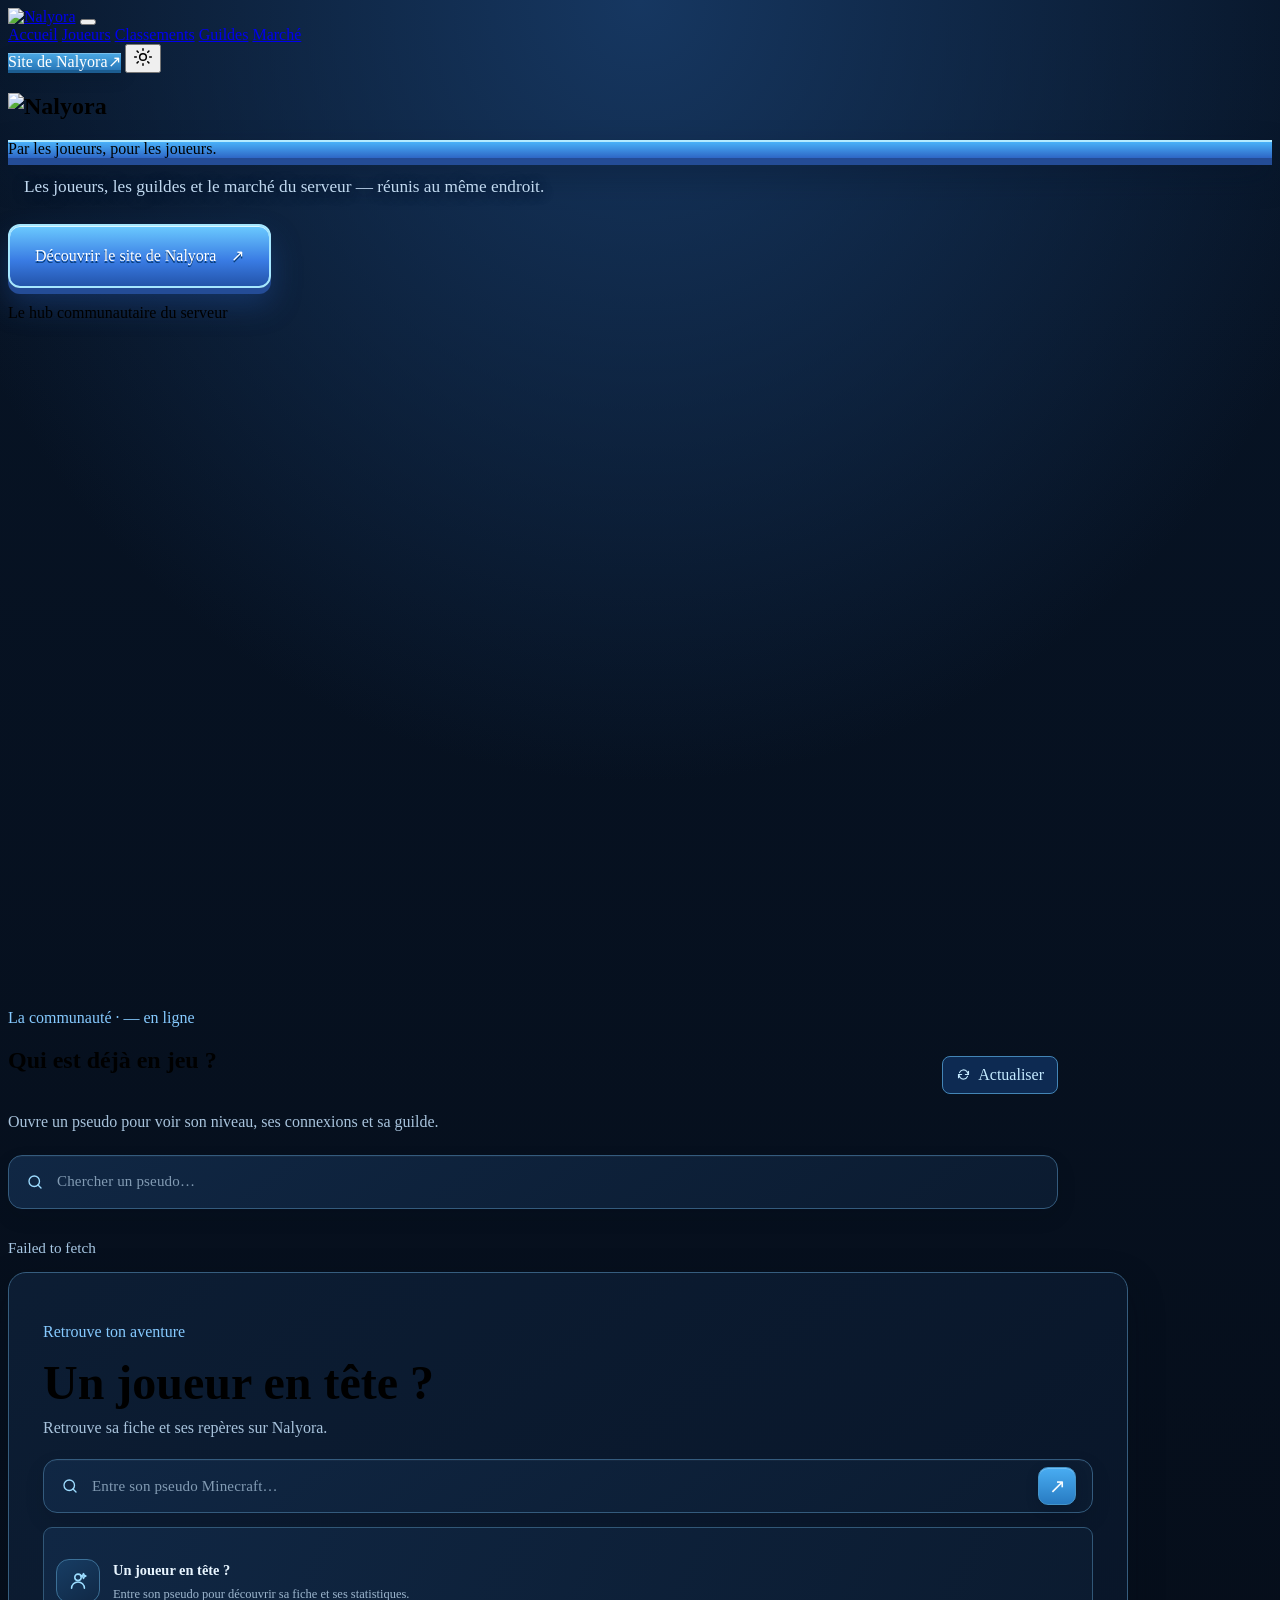
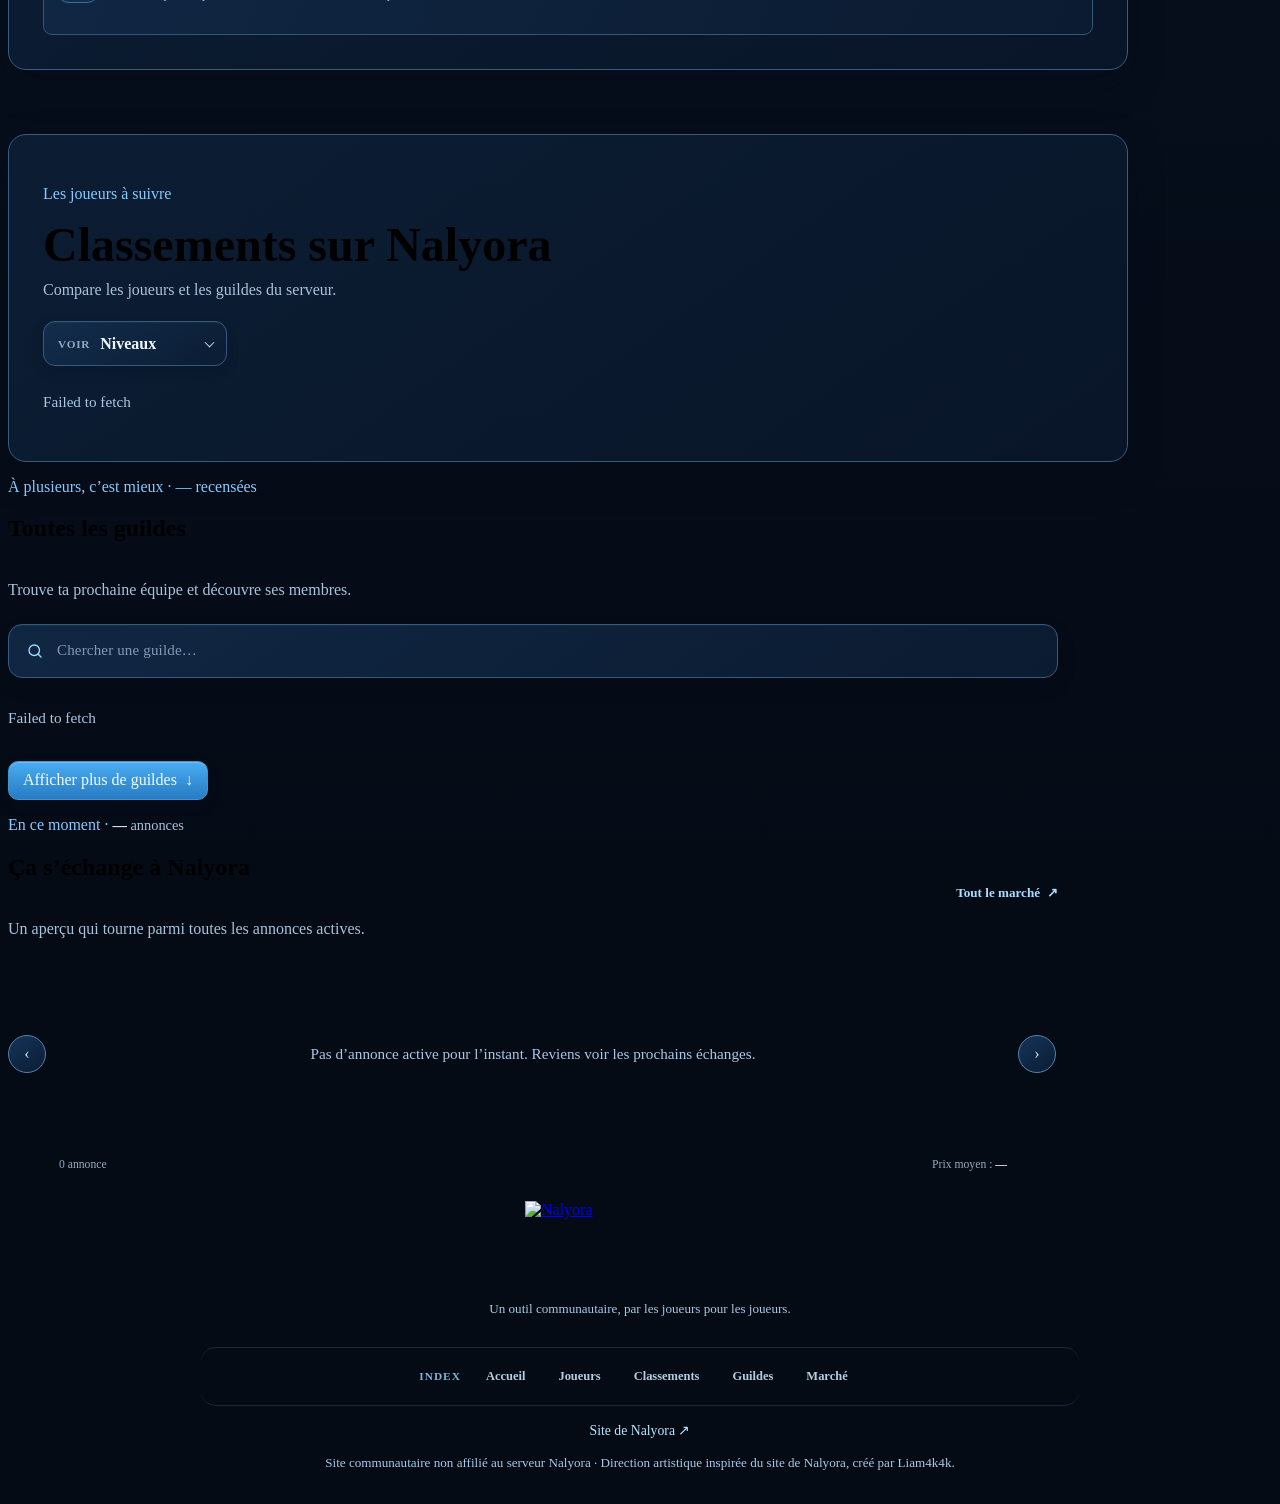
==== commit 6d7d05a8: "Add files via upload" ====
--- a/index.html
+++ b/index.html
@@ -56,16 +56,16 @@
     </section>
 
     <section class="couche couche-pierre hub-layer hub-home-section" aria-labelledby="profile-title">
-      <div class="couche-interieur hub-two-columns">
+      <div class="couche-interieur hub-two-columns hub-home-discovery">
         <div class="hub-module">
           <p class="couche-sur">Retrouve ton aventure</p><h2 class="couche-titre" id="profile-title">Un joueur en tête ?</h2>
-          <p class="hub-section-intro">Son profil est à portée d’un pseudo.</p>
+          <p class="hub-section-intro">Retrouve sa fiche et ses repères sur Nalyora.</p>
           <form id="profile-form" class="hub-profile-form"><label class="hub-search"><span class="search-icon" aria-hidden="true"><svg viewBox="0 0 24 24" fill="none" stroke="currentColor" stroke-width="1.8" stroke-linecap="round"><circle cx="11" cy="11" r="7"/><path d="m20 20-4-4"/></svg></span><input id="profile-input" maxlength="16" placeholder="Entre son pseudo Minecraft…" required><button aria-label="Rechercher un joueur"><span aria-hidden="true">↗</span></button></label></form>
           <div class="hub-profile-result hub-profile-empty" id="profile-result"><span class="hub-profile-empty-mark" aria-hidden="true"><svg viewBox="0 0 24 24" fill="none" stroke="currentColor" stroke-width="1.7" stroke-linecap="round" stroke-linejoin="round"><circle cx="12" cy="8" r="3.5"/><path d="M5 20a7 7 0 0 1 14 0M18 4l.8 1.8 1.8.8-1.8.8-.8 1.8-.8-1.8-1.8-.8 1.8-.8z"/></svg></span><span><b>Un joueur en tête ?</b><small>Entre son pseudo pour découvrir sa fiche et ses statistiques.</small></span></div>
         </div>
         <div class="hub-module" id="classements">
-          <p class="couche-sur">Les joueurs à suivre</p><h2 class="couche-titre">Classements</h2>
-          <p class="hub-section-intro">Choisis une catégorie et compare les meilleurs du réseau.</p>
+          <p class="couche-sur">Les joueurs à suivre</p><h2 class="couche-titre">Classements sur Nalyora</h2>
+          <p class="hub-section-intro">Compare les joueurs et les guildes du serveur.</p>
           <div class="hub-ranking-controls"><label class="hub-dropdown"><span>Voir</span><select id="board-select" aria-label="Choisir un classement"><option value="niveaux">Niveaux</option><option value="argent">Fortune</option><option value="guildes">Guildes</option></select></label>
           <label class="hub-dropdown paw-dropdown" id="wealth-wrap" hidden><span class="paw-mark" aria-hidden="true"><svg viewBox="0 0 24 24" fill="currentColor"><ellipse cx="12" cy="16" rx="5" ry="4"/><circle cx="5.5" cy="10" r="1.8"/><circle cx="10" cy="6.5" r="1.8"/><circle cx="14.5" cy="6.5" r="1.8"/><circle cx="18.5" cy="10" r="1.8"/></svg></span><select id="wealth-type" aria-label="Choisir une monnaie"><option value="vault">Argent</option><option value="ecoshop">Paws</option><option value="afk">Points AFK</option></select></label></div>
           <div class="hub-board-list" id="leaderboard-list"><p class="hub-empty">Chargement du classement…</p></div>
--- a/styles.css
+++ b/styles.css
@@ -134,6 +134,16 @@
 html[data-theme="clair"] .hub-profile-result{border-color:#d0e0eb;background:linear-gradient(115deg,#fff,#f1f7fb);box-shadow:0 8px 22px #234f6c0b}html[data-theme="clair"] .hub-auction-card:hover{border-color:#9abed5;box-shadow:0 8px 18px #24587a14}
 html[data-theme="clair"] body.hub-page .nav-actions .nav-bouton.hub-official-link,html[data-theme="clair"] body.hub-page .nav-actions .nav-bouton.hub-official-link:hover{background:linear-gradient(180deg,#3184b9,#246b9b)!important;box-shadow:inset 0 1px #ffffff55,0 3px 0 #1a547e,0 7px 15px #234f6c1e!important}
 html[data-theme="clair"] .hub-layer .hub-link-button{border-color:#d6efff;background:linear-gradient(180deg,#3998d0,#2679af);box-shadow:inset 0 1px #ffffff55,0 6px 0 #1a547e,0 14px 27px #234f6c1e}
+
+/* Présentation pleine largeur et cohérente avec l’univers Nalyora. */
+.hub-home-discovery{grid-template-columns:minmax(0,1fr);gap:clamp(34px,6vw,64px)}.hub-home-discovery>.hub-module{width:100%;max-width:100%;padding:clamp(20px,3.5vw,34px);border:1px solid #365d7e;border-radius:18px;background:linear-gradient(145deg,#0d2038d9,#09172bd9);box-shadow:0 14px 36px #020a1740}.hub-home-discovery>.hub-module+.hub-module{padding-top:clamp(20px,3.5vw,34px);border-top:1px solid #365d7e}.hub-home-discovery .couche-titre{max-width:none;margin:4px 0 5px;font-size:clamp(2rem,4vw,3rem);line-height:1.08;text-wrap:balance}.hub-home-discovery .hub-section-intro{max-width:unset;margin:0 0 18px}.hub-home-discovery .hub-ranking-controls{margin-top:16px}
+html[data-theme="clair"] .hub-home-discovery>.hub-module{border-color:#d4e2ec;background:linear-gradient(145deg,#fff,#f4f8fb);box-shadow:0 14px 34px #294f690d}html[data-theme="clair"] .hub-home-discovery>.hub-module+.hub-module{border-top-color:#d4e2ec}html[data-theme="clair"] .hub-home-discovery .hub-section-intro{color:#607b91}
+html[data-theme="clair"] .hub-guild-page .hub-guild-hero{border-color:#cbddea;background:radial-gradient(ellipse at 12% 0%,#58a8dc1c,transparent 56%),linear-gradient(145deg,#fff,#eef6fb);box-shadow:0 16px 38px #214b680f}
+html[data-theme="clair"] .hub-guild-page .hub-guild-hero h1{color:#173956;text-shadow:none}html[data-theme="clair"] .hub-guild-page .hub-guild-hero p{color:#55738c}html[data-theme="clair"] .hub-guild-page .hub-guild-hero .couche-sur{color:#3477a6}html[data-theme="clair"] .hub-guild-hero-crest{border-color:#c2ddec;background:linear-gradient(145deg,#e7f5fc,#d8ebf8);color:#3177a5;box-shadow:0 0 0 8px #397be310}html[data-theme="clair"] .hub-guild-hero-level{color:#678199}html[data-theme="clair"] .hub-guild-hero-level b{color:#1e5076}
+html[data-theme="clair"] .hub-guild-page .hub-stat-card{border-color:#d1e0eb;background:linear-gradient(150deg,#fff,#f1f7fb);box-shadow:0 9px 22px #214b680c}html[data-theme="clair"] .hub-guild-page .hub-stat-icon{color:#3782b3}html[data-theme="clair"] .hub-guild-page .hub-stat-card>small{color:#62819a}html[data-theme="clair"] .hub-guild-page .hub-stat-card>b{color:#183b59}html[data-theme="clair"] .hub-guild-page .hub-stat-card>span:last-child{color:#607b91}html[data-theme="clair"] .hub-guild-page .hub-members{border-color:#d1e0eb;background:linear-gradient(150deg,#fff,#f5f9fc);box-shadow:0 10px 25px #214b680c}html[data-theme="clair"] .hub-guild-page .hub-members-heading h2{color:#193b57}html[data-theme="clair"] .hub-guild-page .hub-members-heading>span{color:#607b91}html[data-theme="clair"] .hub-guild-page .hub-member-row{border-color:#dce7ef;color:#193b57}html[data-theme="clair"] .hub-guild-page .hub-member-row:hover{background:#eaf4fa}html[data-theme="clair"] .hub-guild-page .hub-guild-meta b{color:#193b57}html[data-theme="clair"] .hub-guild-page .hub-guild-meta small{color:#637e94}html[data-theme="clair"] .hub-guild-page .hub-member-rank{color:#57809f}html[data-theme="clair"] .hub-guild-page .hub-member-contribution{color:#3477a6}html[data-theme="clair"] .hub-guild-page .hub-member-contribution small{color:#668198}
+html[data-theme="clair"] footer.hub-footer{border-top:1px solid #d2e0ea;background:linear-gradient(180deg,#f1f6fa,#eaf2f8);box-shadow:0 -12px 35px #254c6708}html[data-theme="clair"] .hub-footer-main p,html[data-theme="clair"] .hub-disclaimer{color:#637c91}html[data-theme="clair"] .hub-footer-index{max-width:850px;gap:7px;margin-top:22px;padding:12px 14px;border:1px solid #d0dfeb;border-radius:15px;background:linear-gradient(145deg,#fff,#f6f9fc);box-shadow:0 8px 20px #234e6b0b}html[data-theme="clair"] .hub-footer-index>span{margin:0 8px 0 2px;color:#3979a5}html[data-theme="clair"] .hub-footer-index a{padding:8px 12px;border:1px solid transparent;border-radius:10px;color:#496a83;font-weight:600}html[data-theme="clair"] .hub-footer-index a:hover{border-color:#c8dce9;background:#eaf4fa;color:#1f5e8b}html[data-theme="clair"] .hub-footer-links a{color:#286f9e}
+.hub-footer-index{max-width:850px;gap:7px;padding:12px 14px;border-radius:15px}.hub-footer-index a{padding:8px 12px;border:1px solid transparent;border-radius:10px;font-weight:600}.hub-footer-index a:hover{border-color:#355a79;background:#102b48;color:#e2f4ff}
+@media(max-width:640px){.hub-home-discovery>.hub-module{padding:20px 16px}.hub-home-discovery>.hub-module+.hub-module{padding-top:20px}.hub-home-discovery .couche-titre{font-size:clamp(1.8rem,8vw,2.5rem)}.hub-footer-index{gap:5px;padding:10px 8px}.hub-footer-index>span{width:100%;margin:0;text-align:center}.hub-footer-index a{padding:7px 9px;font-size:.73rem}}
 
 
 
